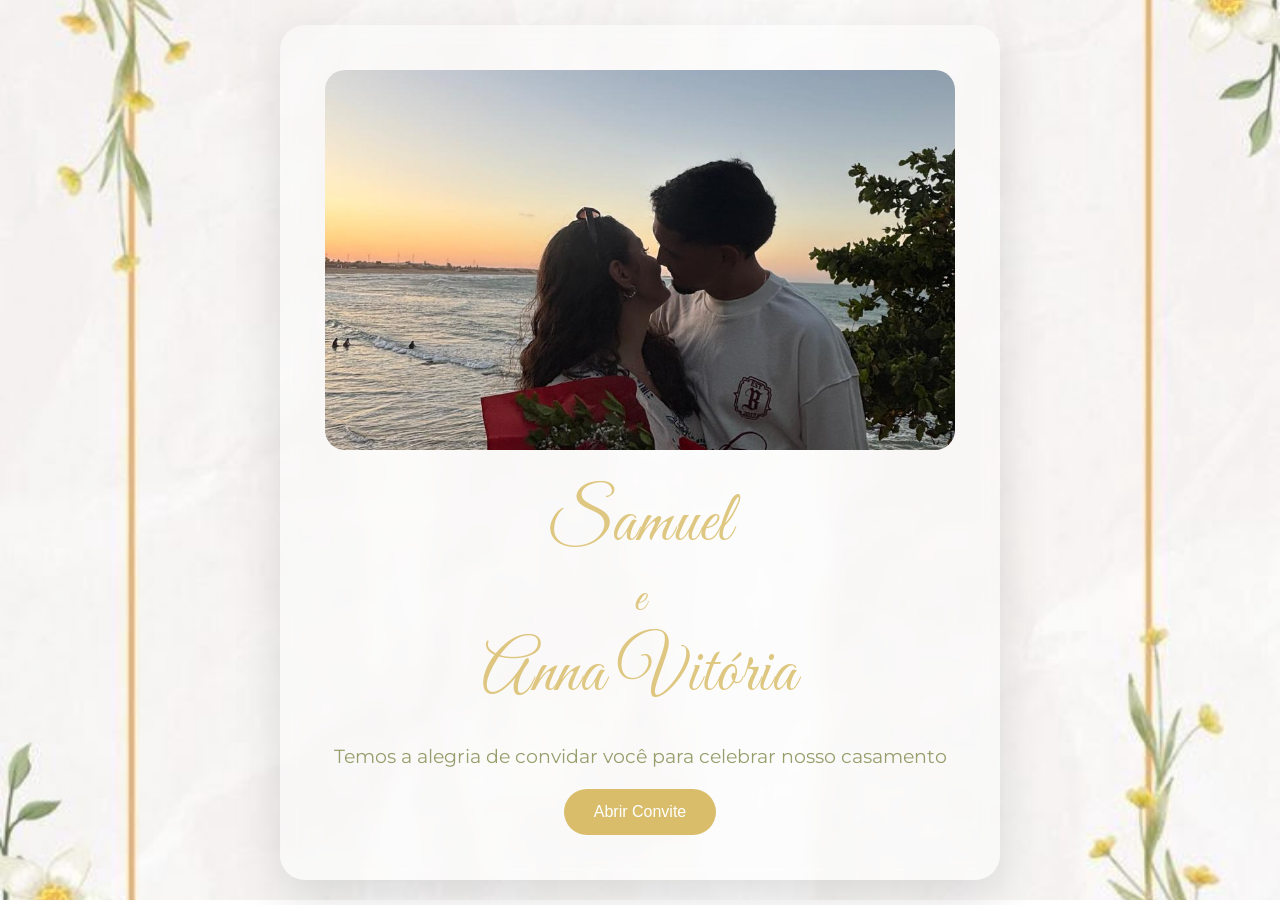
==== index.html @ 8cb68b34 "comite casamento" ====
<!DOCTYPE html>
<html lang="pt-BR">

<head>

<meta charset="UTF-8">
<meta name="viewport" content="width=device-width, initial-scale=1.0">

<title>Samuel & Anna Vitória</title>

<link rel="stylesheet" href="styles.css">

<link href="https://fonts.googleapis.com/css2?family=Cormorant+Garamond:wght@300;400;500;600&family=Great+Vibes&family=Montserrat:wght@300;400;500&display=swap" rel="stylesheet">

</head>


<body>


<div class="book">


<!-- PÁGINA 1 -->

<section class="page active">

<div class="page-content capa">


<img src="img/foto.jpeg" class="hero-image">


<h1 class="nomes">

Samuel

<span>e</span>

Anna Vitória

</h1>


<p class="subtitle">

Temos a alegria de convidar você para celebrar nosso casamento

</p>


<button class="next-btn">

Abrir Convite

</button>


</div>

</section>





<!-- PÁGINA 2 -->

<section class="page">

<div class="page-content">


<h2>Nossa História</h2>


<img src="img/logo.jpg" class="story-photo">


<p>
Cada história de amor é única.
</p>


<p>
A nossa foi construída com carinho,
respeito, cumplicidade e muitos sonhos compartilhados.
</p>


<p>
Agora chegou o momento de celebrar esse amor
ao lado das pessoas mais importantes das nossas vidas.
</p>



<div class="nav-buttons">

<button class="prev-btn">
Voltar
</button>


<button class="next-btn">
Próximo
</button>


</div>


</div>

</section>






<!-- PÁGINA 3 -->

<section class="page">

<div class="page-content">


<img src="fotos/save-date.jpg" class="story-photo">


<h2>
Save The Date
</h2>


<h3>
24 de Janeiro de 2027
</h3>


<h3>
15:30
</h3>


<p>
Reserve esta data especial em sua agenda.
</p>



<div class="nav-buttons">

<button class="prev-btn">
Voltar
</button>


<button class="next-btn">
Próximo
</button>


</div>


</div>

</section>







<!-- PÁGINA 4 -->

<section class="page">

<div class="page-content">


<img src="fotos/local.jpg" class="story-photo">


<h2>
Local
</h2>


<p>
Rosas Buffet Maraponga
</p>


<p>
Rua Bibio Frota, 591
</p>


<p>
Fortaleza - Ceará
</p>



<a class="maps-btn"
href="https://maps.google.com/?q=Rua+Bibio+Frota+591+Fortaleza"
target="_blank">

Ver localização

</a>



<div class="nav-buttons">

<button class="prev-btn">
Voltar
</button>


<button class="next-btn">
Próximo
</button>


</div>


</div>

</section>







<!-- PÁGINA 5 -->

<section class="page">

<div class="page-content">


<h2>
Convite Individual
</h2>



<div class="alert-box">

Este convite é pessoal,
individual e intransferível.

<br><br>

A confirmação de presença é válida
apenas para o convidado identificado.

</div>



<div class="nav-buttons">

<button class="prev-btn">
Voltar
</button>


<button class="next-btn">
Próximo
</button>


</div>


</div>

</section>







<!-- PÁGINA 6 -->

<section class="page">

<div class="page-content">


<h2>
Contagem Regressiva
</h2>


<div id="countdown"></div>



<div class="nav-buttons">

<button class="prev-btn">
Voltar
</button>


<button class="next-btn">
Próximo
</button>


</div>


</div>

</section>








<!-- PÁGINA 7 -->

<section class="page">

<div class="page-content">


<h2>
Nossos Momentos
</h2>



<div class="galeria">


<img src="img/foto1.jpeg">

<img src="img/foto2.jpeg">

<img src="img/foto3.jpeg">

<img src="img/foto4.jpeg">

<img src="img/foto5.jpeg">

<img src="img/foto6.jpeg">


</div>



<div class="nav-buttons">

<button class="prev-btn">
Voltar
</button>


<button class="next-btn">
Próximo
</button>


</div>


</div>

</section>








<!-- PÁGINA 8 -->

<section class="page">

<div class="page-content">


<h2>
Confirmação de Presença
</h2>



<input 
type="text"
id="nome"
placeholder="Digite seu nome">



<input 
type="tel"
id="telefone"
placeholder="Telefone">


<label class="checkbox">

<input 
type="checkbox"
id="confirmacao">

Confirmo minha presença

</label>




<button 
class="confirm-btn"
onclick="confirmarPresenca()">

Confirmar Presença

</button>





<div id="acessoCasa"
style="display:none">


<p>

Sua presença já foi confirmada ❤️

</p>


<button onclick="abrirCasaNova()">

Chá de Casa Nova

</button>


</div>




<div class="nav-buttons">

<button class="prev-btn">

Voltar

</button>

</div>



</div>

</section>






</div>




<script src="scripts.js"></script>


</body>

</html>
---- styles.css ----
* {
    margin: 0;
    padding: 0;
    box-sizing: border-box;
}


body {

    font-family: 'Montserrat', sans-serif;

    color: #979E6B;

    overflow-x: hidden;

    background-image:
    linear-gradient(
    rgba(255,255,255,.15),
    rgba(255,255,255,.15)
    ),
    url("img/fundo.jpeg");

    background-size:cover;

    background-position:center;

    background-attachment:fixed;


}





/* =========================
   LIVRO
========================= */


.book {

    width: 100%;

    min-height: 100vh;

}



.page {

    display: none;

    min-height: 100vh;

    padding: 25px;

    background:
    rgba(255,255,255,.03);

}



.page.active {

    display: flex;

    justify-content: center;

    align-items: center;

    animation: pagina .9s ease;

}




.page-content {

    width: 100%;

    max-width: 720px;

    background:
    rgba(255,255,255,.40);

    backdrop-filter: blur(8px);

    padding: 45px;


    border-radius: 25px;


    text-align: center;


    box-shadow:

        0 20px 50px rgba(0, 0, 0, .12);


}





/* =========================
   CAPA
========================= */


.hero-image {

    width: 100%;

    height: 380px;

    object-fit: cover;

    border-radius: 20px;

    margin-bottom: 25px;

}



.nomes{

    font-family:'Great Vibes', cursive;

    font-size:4.5rem;

    font-weight:400;

    color:#d9bd6b;

    letter-spacing:1px;

    opacity:0.85;

    text-shadow:none;

    transform:scaleX(0.95);

}



.nomes span {

    display: block;

    font-size: 3rem;

}



.subtitle {

    margin-top: 20px;

    font-size: 1.2rem;

    line-height: 1.8;

}





/* =========================
   TEXTOS
========================= */


h1,
h2 {


    font-family: 'Cormorant Garamond', serif;

}



h2 {


    font-size: 3rem;

    color: #d9bd6b;

    margin-bottom: 25px;

}



h3 {


    font-family:'Times New Roman', Times, serif;

    font-size: 1.6rem;

    margin: 15px;

}



p {


    font-size: 1.05rem;

    line-height: 1.8;

}






/* =========================
 INPUTS
========================= */


input {


    width: 100%;


    padding: 15px;


    margin: 10px 0;


    border-radius: 15px;


    border: 1px solid #ddd;


    font-size: 16px;

}





.checkbox {


    display: block;

    margin: 15px;

    font-size: 17px;

}





/* =========================
 BOTÕES
========================= */


button,
.maps-btn {


    border: none;


    padding: 14px 30px;


    margin-top: 15px;


    border-radius: 30px;


    background: #d9bd6b;


    color: white;


    cursor: pointer;


    font-size: 16px;


    transition: .3s;


    text-decoration: none;


    display: inline-block;


}



button:hover,
.maps-btn:hover {


    transform: translateY(-3px);


    opacity: .9;


}





.nav-buttons {


    display: flex;


    justify-content: center;


    gap: 15px;


    margin-top: 30px;


    flex-wrap: wrap;


}





/* =========================
 HISTORIA / GALERIA
========================= */


.story-photo {


    width: 100%;


    height: 350px;


    object-fit: cover;


    border-radius: 20px;


}



.galeria {


    display: grid;


    grid-template-columns:
        repeat(auto-fit, minmax(160px, 1fr));


    gap: 15px;


}



.galeria img {


    width: 100%;


    height: 220px;


    object-fit: cover;


    border-radius: 15px;


    transition: .3s;


}



.galeria img:hover {


    transform: scale(1.05);


}





/* =========================
 CONTADOR
========================= */


#countdown {


    font-size: 2rem;


    color: #d9bd6b;


    font-weight: bold;


    margin: 25px;


}





/* =========================
 CHÁ CASA NOVA
========================= */


.presentes-container {


    width: 100%;


    max-width: 1000px;


    margin: auto;


    padding: 30px;


}




.presentes-header {


    text-align: center;


    margin-bottom: 40px;


}



.presentes-header h1 {


    font-family: 'Great Vibes', cursive;


    font-size: 4rem;


    color: #d9bd6b;


}





.pix-box,
.gift-card {


    background: white;


    padding: 25px;


    border-radius: 25px;


    margin-bottom: 25px;


    box-shadow:

        0 10px 30px rgba(0, 0, 0, .08);


}





.pix-box strong {


    display: block;


    margin: 20px;


    font-size: 18px;


}




.gift-card h3 {


    color: #8d7950;


}





.destaque {


    border:

        2px solid #d9bd6b;


}





.progress {


    width: 100%;


    height: 12px;


    background: #eee;


    border-radius: 20px;


    overflow: hidden;


    margin: 15px 0;


}




.progress-bar {


    height: 100%;


    width: 0;


    background: #d9bd6b;


    transition: 1s;


}





.gift-ok {


    color: #4d9b54;


    font-weight: bold;


    display: block;


}





.whatsapp-btn {


    background: #25D366;


}





/* =========================
 ANIMAÇÃO PÁGINA
========================= */


@keyframes pagina {


    from {


        opacity: 0;


        transform:

            perspective(1500px) rotateY(-70deg);


    }



    to {


        opacity: 1;


        transform:

            perspective(1500px) rotateY(0);


    }


}






/* =========================
 MOBILE
========================= */


@media(max-width:768px) {


    .page {


        padding: 15px;


    }



    .page-content {


        padding: 25px;


    }



    .hero-image {


        height: 260px;


    }



    .nomes {


        font-size: 3.2rem;


    }



    .nomes span {


        font-size: 2.3rem;


    }



    h2 {


        font-size: 2.2rem;


    }



    .presentes-container {


        padding: 15px;


    }



    .presentes-header h1 {


        font-size: 3rem;


    }



    .galeria {


        grid-template-columns:
            repeat(2, 1fr);


    }



    .galeria img {


        height: 160px;


    }


}
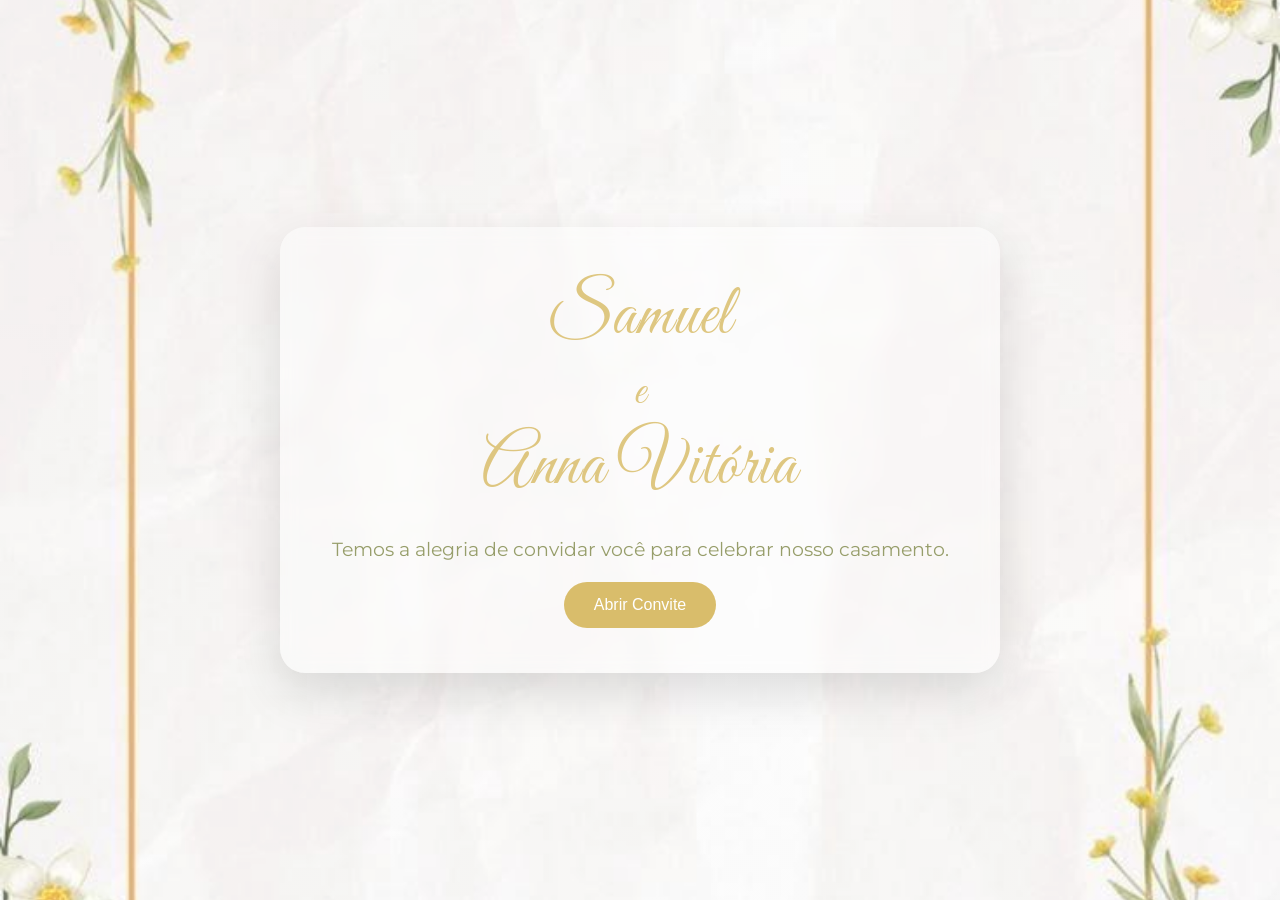
==== commit 0d81e331: "commit ok" ====
--- a/index.html
+++ b/index.html
@@ -3,14 +3,26 @@
 
 <head>
 
-<meta charset="UTF-8">
-<meta name="viewport" content="width=device-width, initial-scale=1.0">
-
-<title>Samuel & Anna Vitória</title>
-
-<link rel="stylesheet" href="styles.css">
-
-<link href="https://fonts.googleapis.com/css2?family=Cormorant+Garamond:wght@300;400;500;600&family=Great+Vibes&family=Montserrat:wght@300;400;500&display=swap" rel="stylesheet">
+    <meta charset="UTF-8">
+
+    <meta
+        name="viewport"
+        content="width=device-width, initial-scale=1.0"
+    >
+
+    <title>
+        Samuel & Anna Vitória
+    </title>
+
+    <link
+        rel="stylesheet"
+        href="styles.css"
+    >
+
+    <link
+        href="https://fonts.googleapis.com/css2?family=Cormorant+Garamond:wght@300;400;500;600&family=Great+Vibes&family=Montserrat:wght@300;400;500;600&display=swap"
+        rel="stylesheet"
+    >
 
 </head>
 
@@ -18,484 +30,309 @@
 <body>
 
 
-<div class="book">
-
-
-<!-- PÁGINA 1 -->
-
-<section class="page active">
-
-<div class="page-content capa">
-
-
-<img src="img/foto.jpeg" class="hero-image">
-
-
-<h1 class="nomes">
-
-Samuel
-
-<span>e</span>
-
-Anna Vitória
-
-</h1>
-
-
-<p class="subtitle">
-
-Temos a alegria de convidar você para celebrar nosso casamento
-
-</p>
-
-
-<button class="next-btn">
-
-Abrir Convite
-
-</button>
-
-
-</div>
-
-</section>
-
-
-
-
-
-<!-- PÁGINA 2 -->
-
-<section class="page">
-
-<div class="page-content">
-
-
-<h2>Nossa História</h2>
-
-
-<img src="img/logo.jpg" class="story-photo">
-
-
-<p>
-Cada história de amor é única.
-</p>
-
-
-<p>
-A nossa foi construída com carinho,
-respeito, cumplicidade e muitos sonhos compartilhados.
-</p>
-
-
-<p>
-Agora chegou o momento de celebrar esse amor
-ao lado das pessoas mais importantes das nossas vidas.
-</p>
-
-
-
-<div class="nav-buttons">
-
-<button class="prev-btn">
-Voltar
-</button>
-
-
-<button class="next-btn">
-Próximo
-</button>
-
-
-</div>
-
-
-</div>
-
-</section>
-
-
-
-
-
-
-<!-- PÁGINA 3 -->
-
-<section class="page">
-
-<div class="page-content">
-
-
-<img src="fotos/save-date.jpg" class="story-photo">
-
-
-<h2>
-Save The Date
-</h2>
-
-
-<h3>
-24 de Janeiro de 2027
-</h3>
-
-
-<h3>
-15:30
-</h3>
-
-
-<p>
-Reserve esta data especial em sua agenda.
-</p>
-
-
-
-<div class="nav-buttons">
-
-<button class="prev-btn">
-Voltar
-</button>
-
-
-<button class="next-btn">
-Próximo
-</button>
-
-
-</div>
-
-
-</div>
-
-</section>
-
-
-
-
-
-
-
-<!-- PÁGINA 4 -->
-
-<section class="page">
-
-<div class="page-content">
-
-
-<img src="fotos/local.jpg" class="story-photo">
-
-
-<h2>
-Local
-</h2>
-
-
-<p>
-Rosas Buffet Maraponga
-</p>
-
-
-<p>
-Rua Bibio Frota, 591
-</p>
-
-
-<p>
-Fortaleza - Ceará
-</p>
-
-
-
-<a class="maps-btn"
-href="https://maps.google.com/?q=Rua+Bibio+Frota+591+Fortaleza"
-target="_blank">
-
-Ver localização
-
-</a>
-
-
-
-<div class="nav-buttons">
-
-<button class="prev-btn">
-Voltar
-</button>
-
-
-<button class="next-btn">
-Próximo
-</button>
-
-
-</div>
-
-
-</div>
-
-</section>
-
-
-
-
-
-
-
-<!-- PÁGINA 5 -->
-
-<section class="page">
-
-<div class="page-content">
-
-
-<h2>
-Convite Individual
-</h2>
-
-
-
-<div class="alert-box">
-
-Este convite é pessoal,
-individual e intransferível.
-
-<br><br>
-
-A confirmação de presença é válida
-apenas para o convidado identificado.
-
-</div>
-
-
-
-<div class="nav-buttons">
-
-<button class="prev-btn">
-Voltar
-</button>
-
-
-<button class="next-btn">
-Próximo
-</button>
-
-
-</div>
-
-
-</div>
-
-</section>
-
-
-
-
-
-
-
-<!-- PÁGINA 6 -->
-
-<section class="page">
-
-<div class="page-content">
-
-
-<h2>
-Contagem Regressiva
-</h2>
-
-
-<div id="countdown"></div>
-
-
-
-<div class="nav-buttons">
-
-<button class="prev-btn">
-Voltar
-</button>
-
-
-<button class="next-btn">
-Próximo
-</button>
-
-
-</div>
-
-
-</div>
-
-</section>
-
-
-
-
-
-
-
-
-<!-- PÁGINA 7 -->
-
-<section class="page">
-
-<div class="page-content">
-
-
-<h2>
-Nossos Momentos
-</h2>
-
-
-
-<div class="galeria">
-
-
-<img src="img/foto1.jpeg">
-
-<img src="img/foto2.jpeg">
-
-<img src="img/foto3.jpeg">
-
-<img src="img/foto4.jpeg">
-
-<img src="img/foto5.jpeg">
-
-<img src="img/foto6.jpeg">
-
-
-</div>
-
-
-
-<div class="nav-buttons">
-
-<button class="prev-btn">
-Voltar
-</button>
-
-
-<button class="next-btn">
-Próximo
-</button>
-
-
-</div>
-
-
-</div>
-
-</section>
-
-
-
-
-
-
-
-
-<!-- PÁGINA 8 -->
-
-<section class="page">
-
-<div class="page-content">
-
-
-<h2>
-Confirmação de Presença
-</h2>
-
-
-
-<input 
-type="text"
-id="nome"
-placeholder="Digite seu nome">
-
-
-
-<input 
-type="tel"
-id="telefone"
-placeholder="Telefone">
-
-
-<label class="checkbox">
-
-<input 
-type="checkbox"
-id="confirmacao">
-
-Confirmo minha presença
-
-</label>
-
-
-
-
-<button 
-class="confirm-btn"
-onclick="confirmarPresenca()">
-
-Confirmar Presença
-
-</button>
-
-
-
-
-
-<div id="acessoCasa"
-style="display:none">
-
-
-<p>
-
-Sua presença já foi confirmada ❤️
-
-</p>
-
-
-<button onclick="abrirCasaNova()">
-
-Chá de Casa Nova
-
-</button>
-
-
-</div>
-
-
-
-
-<div class="nav-buttons">
-
-<button class="prev-btn">
-
-Voltar
-
-</button>
-
-</div>
-
-
-
-</div>
-
-</section>
-
-
-
-
-
-
-</div>
-
-
-
-
-<script src="scripts.js"></script>
-
+    <main class="book">
+
+
+        <!-- =========================
+             PÁGINA 1
+        ========================= -->
+
+        <section class="page active">
+
+            <div class="page-content">
+
+                <img
+                    class="hero-image"
+                    src="fotos/local.jpg"
+                    alt="Samuel e Anna Vitória"
+                    onerror="this.style.display='none'"
+                >
+
+
+                <h1 class="nomes">
+
+                    Samuel
+
+                    <span>
+                        e
+                    </span>
+
+                    Anna Vitória
+
+                </h1>
+
+
+                <p class="subtitle">
+
+                    Temos a alegria de convidar você
+                    para celebrar nosso casamento.
+
+                </p>
+
+
+                <button
+                    type="button"
+                    class="next-btn"
+                >
+
+                    Abrir Convite
+
+                </button>
+
+            </div>
+
+        </section>
+
+
+
+        <!-- =========================
+             PÁGINA 2
+        ========================= -->
+
+        <section class="page">
+
+            <div class="page-content">
+
+
+                <p class="cha-etiqueta">
+                    NOSSO GRANDE DIA
+                </p>
+
+
+                <h2>
+                    Samuel & Anna Vitória
+                </h2>
+
+
+                <p>
+
+                    Será uma alegria celebrar esse
+                    momento tão especial ao lado
+                    das pessoas que amamos.
+
+                </p>
+
+
+                <div class="data-casamento">
+
+                    <strong>
+                        24
+                    </strong>
+
+                    <div>
+
+                        <span>
+                            JANEIRO
+                        </span>
+
+                        <small>
+                            2027
+                        </small>
+
+                    </div>
+
+                </div>
+
+
+                <p>
+
+                    Domingo · 15h30
+
+                </p>
+
+
+                <button
+                    type="button"
+                    class="maps-btn"
+                    id="btnLocalizacao"
+                >
+
+                    Ver localização
+
+                </button>
+
+
+                <div class="nav-buttons">
+
+                    <button
+                        type="button"
+                        class="prev-btn"
+                    >
+                        Voltar
+                    </button>
+
+
+                    <button
+                        type="button"
+                        class="next-btn"
+                    >
+                        Continuar
+                    </button>
+
+                </div>
+
+            </div>
+
+        </section>
+
+
+
+        <!-- =========================
+             PÁGINA 3
+        ========================= -->
+
+        <section class="page">
+
+            <div class="page-content">
+
+
+                <p class="convite-aviso">
+
+                    Este convite é pessoal,
+                    individual e intransferível.
+
+                </p>
+
+
+                <p>
+
+                    A confirmação de presença é válida
+                    apenas para o convidado identificado.
+
+                </p>
+
+
+                <div id="paginaConfirmacao">
+
+
+                    <input
+                        type="text"
+                        id="nome"
+                        placeholder="Seu nome completo"
+                        autocomplete="name"
+                    >
+
+
+                    <input
+                        type="tel"
+                        id="telefone"
+                        placeholder="Seu telefone"
+                        autocomplete="tel"
+                    >
+
+
+                    <label class="checkbox">
+
+                        <input
+                            type="checkbox"
+                            id="confirmacao"
+                        >
+
+                        Confirmo minha presença
+
+                    </label>
+
+
+                    <button
+                        type="button"
+                        id="btnConfirmar"
+                    >
+
+                        Confirmar presença
+
+                    </button>
+
+
+                    <div class="nav-buttons">
+
+                        <button
+                            type="button"
+                            class="prev-btn"
+                        >
+
+                            Voltar
+
+                        </button>
+
+                    </div>
+
+                </div>
+
+
+
+                <!-- =========================
+                     JÁ CONFIRMADO
+                ========================= -->
+
+                <div
+                    id="paginaConfirmada"
+                    style="display:none;"
+                >
+
+                    <div class="confirmado-box">
+
+                        <span class="confirmado-icone">
+                            ✓
+                        </span>
+
+
+                        <h2>
+                            Sua presença já foi confirmada ❤️
+                        </h2>
+
+
+                        <p>
+                            Obrigado por confirmar
+                            sua presença.
+                        </p>
+
+
+                        <button
+                            type="button"
+                            id="btnCasaNova"
+                        >
+
+                            Chá de Casa Nova
+
+                        </button>
+
+
+                        <div class="nav-buttons">
+
+                            <button
+                                type="button"
+                                class="prev-btn"
+                            >
+
+                                Voltar
+
+                            </button>
+
+                        </div>
+
+                    </div>
+
+                </div>
+
+            </div>
+
+        </section>
+
+
+
+    </main>
+
+
+    <div
+        id="countdown"
+        style="display:none;"
+    ></div>
+
+
+    <script
+        type="module"
+        src="scripts.js"
+    ></script>
 
 </body>
 
--- a/styles.css
+++ b/styles.css
@@ -819,4 +819,4568 @@
     }
 
 
+}
+
+/* =========================
+   CHÁ DE CASA NOVA PREMIUM
+========================= */
+
+
+.casa-banner{
+
+    text-align:center;
+
+    margin-bottom:40px;
+
+}
+
+
+
+.casa-banner img{
+
+    width:100%;
+
+    max-height:400px;
+
+    object-fit:cover;
+
+    border-radius:25px;
+
+    margin-bottom:25px;
+
+}
+
+
+
+.casa-banner h1{
+
+    font-family:'Great Vibes',cursive;
+
+    font-size:4rem;
+
+    color:#d9bd6b;
+
+}
+
+
+
+.casa-banner h2{
+
+    font-size:2rem;
+
+}
+
+
+
+.qr-code{
+
+    width:180px;
+
+    margin:20px auto;
+
+    display:block;
+
+}
+
+
+
+.titulo-presentes{
+
+    text-align:center;
+
+}
+
+
+
+.categoria{
+
+    text-align:center;
+
+    color:#c6a85a;
+
+    margin:45px 0 20px;
+
+    font-size:2rem;
+
+}
+
+
+
+.gift-grid{
+
+    display:grid;
+
+    grid-template-columns:
+
+    repeat(auto-fit,minmax(260px,1fr));
+
+    gap:20px;
+
+}
+
+
+
+.gift-card{
+
+    transition:.3s;
+
+}
+
+
+
+.gift-card:hover{
+
+    transform:translateY(-5px);
+
+}
+
+
+
+.gift-card span{
+
+    display:block;
+
+    margin-top:15px;
+
+}
+
+
+
+.gift-card p{
+
+    color:#777;
+
+}
+
+
+
+.destaque{
+
+    border:2px solid #d9bd6b;
+
+}
+
+
+
+@media(max-width:768px){
+
+
+.casa-banner h1{
+
+font-size:3rem;
+
+}
+
+
+.gift-grid{
+
+grid-template-columns:1fr;
+
+}
+
+
+}
+
+/* ==========================================
+   CHÁ DE CASA NOVA — NOVO VISUAL
+   COLE NO FINAL DO styles.css
+========================================== */
+
+
+/* =========================
+   VARIÁVEIS
+========================= */
+
+.pagina-cha {
+
+    --marrom: #79665a;
+
+    --marrom-escuro: #54453d;
+
+    --bege: #d9d0c5;
+
+    --bege-claro: #f4f0ea;
+
+    --bambu: #c7a66a;
+
+    --bambu-claro: #e5d2a5;
+
+    --branco: #ffffff;
+
+    --texto: #5f554e;
+
+    --sombra:
+    0 18px 50px
+    rgba(74, 58, 47, 0.10);
+
+
+    background:
+
+    linear-gradient(
+    rgba(250,248,244,.88),
+    rgba(250,248,244,.94)
+    ),
+
+    url("img/fundo.jpeg");
+
+
+    background-size: cover;
+
+    background-position: center;
+
+    background-attachment: fixed;
+
+
+    color:
+    var(--texto);
+
+
+    min-height:
+    100vh;
+
+}
+
+
+/* =========================
+   TOPO
+========================= */
+
+.cha-hero {
+
+    min-height:
+    720px;
+
+
+    display:
+    flex;
+
+
+    align-items:
+    center;
+
+
+    justify-content:
+    center;
+
+
+    padding:
+    50px 25px;
+
+
+    background:
+
+    linear-gradient(
+
+    rgba(62,50,42,.38),
+
+    rgba(62,50,42,.55)
+
+    ),
+
+    url("img/casa-nova.jpg");
+
+
+    background-size:
+    cover;
+
+
+    background-position:
+    center;
+
+
+}
+
+
+.cha-hero-overlay {
+
+    width:
+    100%;
+
+
+    max-width:
+    780px;
+
+
+    padding:
+    70px 40px;
+
+
+    text-align:
+    center;
+
+
+    color:
+    white;
+
+
+    background:
+
+    rgba(
+    255,
+    255,
+    255,
+    .12
+    );
+
+
+    backdrop-filter:
+
+    blur(8px);
+
+
+    border:
+
+    1px solid
+
+    rgba(
+    255,
+    255,
+    255,
+    .28
+    );
+
+
+    border-radius:
+    30px;
+
+
+    box-shadow:
+
+    0 25px 70px
+
+    rgba(
+    0,
+    0,
+    0,
+    .20
+    );
+
+}
+
+
+.cha-pequeno-titulo {
+
+    font-family:
+    "Montserrat",
+    sans-serif;
+
+
+    font-size:
+    .75rem;
+
+
+    letter-spacing:
+    5px;
+
+
+    font-weight:
+    500;
+
+
+    margin-bottom:
+    20px;
+
+
+    color:
+    var(--bambu-claro);
+
+}
+
+
+.cha-hero h1 {
+
+    font-family:
+    "Great Vibes",
+    cursive;
+
+
+    font-size:
+    clamp(
+    4rem,
+    9vw,
+    7rem
+    );
+
+
+    font-weight:
+    400;
+
+
+    line-height:
+    1;
+
+
+    color:
+    white;
+
+
+    margin:
+    0;
+
+}
+
+
+.cha-hero h2 {
+
+    font-family:
+    "Cormorant Garamond",
+    serif;
+
+
+    color:
+    white;
+
+
+    font-size:
+    2.1rem;
+
+
+    font-weight:
+    400;
+
+
+    margin:
+    25px 0 15px;
+
+}
+
+
+.cha-linha {
+
+    width:
+    80px;
+
+
+    height:
+    1px;
+
+
+    margin:
+    25px auto;
+
+
+    background:
+    var(--bambu-claro);
+
+}
+
+
+.cha-descricao {
+
+    max-width:
+    520px;
+
+
+    margin:
+    auto;
+
+
+    color:
+    white;
+
+
+    font-size:
+    1.1rem;
+
+
+    line-height:
+    1.9;
+
+}
+
+
+.cha-data {
+
+    display:
+    flex;
+
+
+    align-items:
+    center;
+
+
+    justify-content:
+    center;
+
+
+    gap:
+    15px;
+
+
+    margin-top:
+    35px;
+
+}
+
+
+.cha-data > span {
+
+    font-family:
+    "Cormorant Garamond",
+    serif;
+
+
+    font-size:
+    4.2rem;
+
+
+    line-height:
+    1;
+
+
+    color:
+    var(--bambu-claro);
+
+}
+
+
+.cha-data div {
+
+    display:
+    flex;
+
+
+    flex-direction:
+    column;
+
+
+    align-items:
+    flex-start;
+
+
+    padding-left:
+    15px;
+
+
+    border-left:
+
+    1px solid
+
+    rgba(
+    255,
+    255,
+    255,
+    .50
+    );
+
+}
+
+
+.cha-data strong {
+
+    font-size:
+    .95rem;
+
+
+    letter-spacing:
+    3px;
+
+
+    color:
+    white;
+
+}
+
+
+.cha-data small {
+
+    margin-top:
+    5px;
+
+
+    font-size:
+    .8rem;
+
+
+    letter-spacing:
+    3px;
+
+}
+
+
+/* =========================
+   CONTEÚDO
+========================= */
+
+.cha-conteudo {
+
+    width:
+    100%;
+
+
+    max-width:
+    1180px;
+
+
+    margin:
+    auto;
+
+
+    padding:
+    90px 30px;
+
+}
+
+
+.cha-etiqueta {
+
+    font-family:
+    "Montserrat",
+    sans-serif;
+
+
+    color:
+    var(--bambu);
+
+
+    font-size:
+    .72rem;
+
+
+    font-weight:
+    600;
+
+
+    letter-spacing:
+    4px;
+
+
+    margin-bottom:
+    18px;
+
+}
+
+
+.cha-boas-vindas {
+
+    width:
+    100%;
+
+
+    max-width:
+    760px;
+
+
+    margin:
+    0 auto 110px;
+
+
+    text-align:
+    center;
+
+}
+
+
+.cha-boas-vindas h2,
+
+.paleta-texto h2,
+
+.pix-texto h2,
+
+.titulo-presentes-area h2,
+
+.cha-final h2 {
+
+    font-family:
+    "Cormorant Garamond",
+    serif;
+
+
+    color:
+    var(--marrom-escuro);
+
+
+    font-size:
+    clamp(
+    2.8rem,
+    5vw,
+    4.4rem
+    );
+
+
+    font-weight:
+    500;
+
+
+    line-height:
+    1;
+
+
+    margin-bottom:
+    28px;
+
+}
+
+
+.cha-boas-vindas p:not(
+.cha-etiqueta
+) {
+
+    max-width:
+    650px;
+
+
+    margin:
+    15px auto;
+
+
+    font-size:
+    1.08rem;
+
+
+    line-height:
+    2;
+
+
+    color:
+    #70665f;
+
+}
+
+
+/* =========================
+   PALETA
+========================= */
+
+.paleta-section {
+
+    display:
+    grid;
+
+
+    grid-template-columns:
+
+    minmax(
+    300px,
+    1fr
+    )
+
+    minmax(
+    350px,
+    1fr
+    );
+
+
+    align-items:
+    center;
+
+
+    gap:
+    65px;
+
+
+    margin-bottom:
+    110px;
+
+
+    padding:
+    55px;
+
+
+    background:
+
+    rgba(
+    255,
+    255,
+    255,
+    .72
+    );
+
+
+    border-radius:
+    35px;
+
+
+    box-shadow:
+    var(--sombra);
+
+}
+
+
+.paleta-texto p:not(
+.cha-etiqueta
+) {
+
+    line-height:
+    1.9;
+
+
+    color:
+    #70665f;
+
+}
+
+
+.paleta-imagem {
+
+    position:
+    relative;
+
+}
+
+
+.paleta-imagem::before {
+
+    content:
+    "";
+
+
+    position:
+    absolute;
+
+
+    width:
+    85%;
+
+
+    height:
+    85%;
+
+
+    top:
+    -20px;
+
+
+    right:
+    -20px;
+
+
+    border:
+
+    1px solid
+
+    var(--bambu);
+
+
+    border-radius:
+    25px;
+
+
+    z-index:
+    0;
+
+}
+
+
+.paleta-imagem img {
+
+    position:
+    relative;
+
+
+    z-index:
+    1;
+
+
+    width:
+    100%;
+
+
+    display:
+    block;
+
+
+    border-radius:
+    20px;
+
+
+    box-shadow:
+
+    0 20px 45px
+
+    rgba(
+    72,
+    57,
+    45,
+    .15
+    );
+
+}
+
+
+.cores-lista {
+
+    display:
+    grid;
+
+
+    grid-template-columns:
+
+    repeat(
+    2,
+    1fr
+    );
+
+
+    gap:
+    18px;
+
+
+    margin-top:
+    35px;
+
+}
+
+
+.cor-item {
+
+    display:
+    flex;
+
+
+    align-items:
+    center;
+
+
+    gap:
+    12px;
+
+
+    font-size:
+    .8rem;
+
+
+    text-transform:
+    uppercase;
+
+
+    letter-spacing:
+    1px;
+
+}
+
+
+.cor {
+
+    width:
+    36px;
+
+
+    height:
+    36px;
+
+
+    border-radius:
+    50%;
+
+
+    border:
+
+    2px solid
+
+    rgba(
+    0,
+    0,
+    0,
+    .08
+    );
+
+
+    box-shadow:
+
+    inset
+
+    0 2px 5px
+
+    rgba(
+    0,
+    0,
+    0,
+    .08
+    );
+
+}
+
+
+.cor.marrom {
+
+    background:
+    #806d60;
+
+}
+
+
+.cor.bege {
+
+    background:
+    #cec6bd;
+
+}
+
+
+.cor.bambu {
+
+    background:
+
+    linear-gradient(
+    135deg,
+    #e4c27c,
+    #c79c52
+    );
+
+}
+
+
+.cor.branco {
+
+    background:
+    #f8f7f4;
+
+}
+
+
+/* =========================
+   PIX
+========================= */
+
+.pix-premium {
+
+    display:
+    grid;
+
+
+    grid-template-columns:
+
+    1.5fr
+
+    .7fr;
+
+
+    align-items:
+    center;
+
+
+    gap:
+    60px;
+
+
+    padding:
+    65px;
+
+
+    margin-bottom:
+    110px;
+
+
+    background:
+    var(--marrom-escuro);
+
+
+    border-radius:
+    35px;
+
+
+    color:
+    white;
+
+
+    box-shadow:
+
+    0 25px 60px
+
+    rgba(
+    65,
+    49,
+    40,
+    .22
+    );
+
+}
+
+
+.pix-texto h2 {
+
+    color:
+    white;
+
+}
+
+
+.pix-texto p {
+
+    color:
+
+    rgba(
+    255,
+    255,
+    255,
+    .78
+    );
+
+
+    line-height:
+    1.9;
+
+}
+
+
+.pix-chave {
+
+    margin:
+    30px 0;
+
+
+    padding:
+    18px 20px;
+
+
+    background:
+
+    rgba(
+    255,
+    255,
+    255,
+    .08
+    );
+
+
+    border:
+
+    1px solid
+
+    rgba(
+    255,
+    255,
+    255,
+    .14
+    );
+
+
+    border-radius:
+    15px;
+
+}
+
+
+.pix-chave span {
+
+    display:
+    block;
+
+
+    font-size:
+    .72rem;
+
+
+    letter-spacing:
+    2px;
+
+
+    color:
+    var(--bambu-claro);
+
+
+    margin-bottom:
+    8px;
+
+}
+
+
+.pix-chave strong {
+
+    color:
+    white;
+
+
+    overflow-wrap:
+    anywhere;
+
+}
+
+
+.pix-qr {
+
+    text-align:
+    center;
+
+}
+
+
+.pix-qr img {
+
+    width:
+    220px;
+
+
+    max-width:
+    100%;
+
+
+    padding:
+    12px;
+
+
+    background:
+    white;
+
+
+    border-radius:
+    20px;
+
+}
+
+
+.pix-qr small {
+
+    display:
+    block;
+
+
+    margin-top:
+    15px;
+
+
+    color:
+
+    rgba(
+    255,
+    255,
+    255,
+    .70
+    );
+
+}
+
+
+/* =========================
+   BOTÕES
+========================= */
+
+.pagina-cha .btn-principal {
+
+    border:
+    none;
+
+
+    border-radius:
+    50px;
+
+
+    padding:
+    15px 27px;
+
+
+    background:
+    var(--bambu);
+
+
+    color:
+    white;
+
+
+    font-family:
+    "Montserrat",
+    sans-serif;
+
+
+    font-size:
+    .88rem;
+
+
+    font-weight:
+    500;
+
+
+    cursor:
+    pointer;
+
+
+    transition:
+    .25s ease;
+
+
+    box-shadow:
+
+    0 10px 22px
+
+    rgba(
+    180,
+    142,
+    77,
+    .20
+    );
+
+}
+
+
+.pagina-cha .btn-principal:hover {
+
+    transform:
+
+    translateY(
+    -3px
+    );
+
+
+    background:
+    #b89355;
+
+}
+
+
+.btn-largo {
+
+    width:
+    100%;
+
+}
+
+
+/* =========================
+   PRESENTES
+========================= */
+
+.presentes-section {
+
+    margin-bottom:
+    120px;
+
+}
+
+
+.titulo-presentes-area {
+
+    max-width:
+    760px;
+
+
+    margin:
+    auto;
+
+
+    text-align:
+    center;
+
+}
+
+
+.titulo-presentes-area > p:not(
+.cha-etiqueta
+) {
+
+    color:
+    #746961;
+
+
+    line-height:
+    1.9;
+
+}
+
+
+/* BUSCA */
+
+.busca-presentes {
+
+    display:
+    flex;
+
+
+    align-items:
+    center;
+
+
+    max-width:
+    650px;
+
+
+    margin:
+    45px auto 25px;
+
+
+    padding:
+    0 20px;
+
+
+    background:
+    white;
+
+
+    border:
+
+    1px solid
+
+    rgba(
+    115,
+    94,
+    76,
+    .12
+    );
+
+
+    border-radius:
+    50px;
+
+
+    box-shadow:
+
+    0 10px 28px
+
+    rgba(
+    70,
+    53,
+    40,
+    .06
+    );
+
+}
+
+
+.busca-presentes span {
+
+    font-size:
+    1rem;
+
+
+    opacity:
+    .65;
+
+}
+
+
+.pagina-cha .busca-presentes input {
+
+    width:
+    100%;
+
+
+    padding:
+    17px 15px;
+
+
+    margin:
+    0;
+
+
+    border:
+    none;
+
+
+    outline:
+    none;
+
+
+    background:
+    transparent;
+
+
+    color:
+    var(--texto);
+
+
+    font-family:
+    "Montserrat",
+    sans-serif;
+
+}
+
+
+/* FILTROS */
+
+.filtros-presentes {
+
+    display:
+    flex;
+
+
+    justify-content:
+    center;
+
+
+    flex-wrap:
+    wrap;
+
+
+    gap:
+    10px;
+
+
+    margin-bottom:
+    45px;
+
+}
+
+
+.filtro-btn {
+
+    padding:
+    11px 19px;
+
+
+    border-radius:
+    30px;
+
+
+    border:
+
+    1px solid
+
+    rgba(
+    121,
+    102,
+    90,
+    .20
+    );
+
+
+    background:
+
+    rgba(
+    255,
+    255,
+    255,
+    .65
+    );
+
+
+    color:
+    var(--marrom);
+
+
+    cursor:
+    pointer;
+
+
+    font-family:
+    "Montserrat",
+    sans-serif;
+
+
+    font-size:
+    .78rem;
+
+
+    transition:
+    .25s;
+
+}
+
+
+.filtro-btn:hover,
+
+.filtro-btn.ativo {
+
+    background:
+    var(--marrom);
+
+
+    color:
+    white;
+
+
+    border-color:
+    var(--marrom);
+
+}
+
+
+/* CATEGORIAS */
+
+.categoria-presente {
+
+    display:
+    flex;
+
+
+    align-items:
+    center;
+
+
+    gap:
+    18px;
+
+
+    margin:
+    65px 0 25px;
+
+
+    color:
+    var(--marrom-escuro);
+
+}
+
+
+.categoria-presente::before,
+
+.categoria-presente::after {
+
+    content:
+    "";
+
+
+    height:
+    1px;
+
+
+    flex:
+    1;
+
+
+    background:
+
+    rgba(
+    121,
+    102,
+    90,
+    .18
+    );
+
+}
+
+
+.categoria-presente h3 {
+
+    margin:
+    0;
+
+
+    font-family:
+    "Cormorant Garamond",
+    serif;
+
+
+    font-size:
+    2.3rem;
+
+
+    font-weight:
+    500;
+
+}
+
+
+/* GRID */
+
+.gift-grid-novo {
+
+    display:
+    grid;
+
+
+    grid-template-columns:
+
+    repeat(
+    3,
+    1fr
+    );
+
+
+    gap:
+    22px;
+
+}
+
+
+/* CARD */
+
+.gift-card-novo {
+
+    position:
+    relative;
+
+
+    display:
+    flex;
+
+
+    flex-direction:
+    column;
+
+
+    min-height:
+    350px;
+
+
+    padding:
+    28px;
+
+
+    background:
+
+    rgba(
+    255,
+    255,
+    255,
+    .92
+    );
+
+
+    border:
+
+    1px solid
+
+    rgba(
+    115,
+    94,
+    76,
+    .09
+    );
+
+
+    border-radius:
+    24px;
+
+
+    box-shadow:
+
+    0 14px 35px
+
+    rgba(
+    74,
+    58,
+    47,
+    .07
+    );
+
+
+    transition:
+    .3s ease;
+
+
+    overflow:
+    hidden;
+
+}
+
+
+.gift-card-novo:hover {
+
+    transform:
+
+    translateY(
+    -7px
+    );
+
+
+    box-shadow:
+
+    0 22px 45px
+
+    rgba(
+    74,
+    58,
+    47,
+    .13
+    );
+
+}
+
+
+.gift-icone {
+
+    display:
+    flex;
+
+
+    align-items:
+    center;
+
+
+    justify-content:
+    center;
+
+
+    width:
+    65px;
+
+
+    height:
+    65px;
+
+
+    margin-bottom:
+    22px;
+
+
+    border-radius:
+    50%;
+
+
+    background:
+    var(--bege-claro);
+
+
+    font-size:
+    1.8rem;
+
+}
+
+
+.gift-card-novo h3 {
+
+    margin:
+    0 0 12px;
+
+
+    color:
+    var(--marrom-escuro);
+
+
+    font-family:
+    "Cormorant Garamond",
+    serif;
+
+
+    font-size:
+    2rem;
+
+
+    font-weight:
+    500;
+
+}
+
+
+.gift-card-novo > p {
+
+    color:
+    #7c7169;
+
+
+    font-size:
+    .92rem;
+
+
+    line-height:
+    1.75;
+
+}
+
+
+.gift-meta {
+
+    margin-top:
+    auto;
+
+
+    padding-top:
+    22px;
+
+}
+
+
+.gift-meta-topo {
+
+    display:
+    flex;
+
+
+    justify-content:
+    space-between;
+
+
+    gap:
+    10px;
+
+
+    margin-bottom:
+    10px;
+
+
+    font-size:
+    .76rem;
+
+
+    color:
+    #81756d;
+
+}
+
+
+.gift-meta-topo strong {
+
+    color:
+    var(--marrom);
+
+}
+
+
+.barra-progresso {
+
+    width:
+    100%;
+
+
+    height:
+    7px;
+
+
+    margin-bottom:
+    18px;
+
+
+    overflow:
+    hidden;
+
+
+    border-radius:
+    20px;
+
+
+    background:
+    #ebe6e0;
+
+}
+
+
+.barra-progresso span {
+
+    display:
+    block;
+
+
+    height:
+    100%;
+
+
+    border-radius:
+    20px;
+
+
+    background:
+
+    linear-gradient(
+    90deg,
+    var(--bambu),
+    #dfc184
+    );
+
+
+    transition:
+    width .5s;
+
+}
+
+
+.gift-card-novo button {
+
+    width:
+    100%;
+
+
+    padding:
+    13px;
+
+
+    border:
+
+    1px solid
+
+    var(--bambu);
+
+
+    border-radius:
+    30px;
+
+
+    background:
+    transparent;
+
+
+    color:
+    var(--marrom);
+
+
+    font-family:
+    "Montserrat",
+    sans-serif;
+
+
+    font-size:
+    .82rem;
+
+
+    font-weight:
+    500;
+
+
+    cursor:
+    pointer;
+
+
+    transition:
+    .25s;
+
+}
+
+
+.gift-card-novo button:hover {
+
+    color:
+    white;
+
+
+    background:
+    var(--bambu);
+
+}
+
+
+.gift-concluido {
+
+    border-color:
+
+    rgba(
+    93,
+    126,
+    91,
+    .25
+    );
+
+}
+
+
+.status-concluido {
+
+    position:
+    absolute;
+
+
+    top:
+    18px;
+
+
+    right:
+    18px;
+
+
+    padding:
+    7px 11px;
+
+
+    border-radius:
+    20px;
+
+
+    background:
+    #edf5ed;
+
+
+    color:
+    #5a825c;
+
+
+    font-size:
+    .65rem;
+
+
+    font-weight:
+    600;
+
+
+    letter-spacing:
+    1px;
+
+}
+
+
+/* =========================
+   RESUMO FIXO
+========================= */
+
+.resumo-contribuicao {
+
+    position:
+    fixed;
+
+
+    left:
+    50%;
+
+
+    bottom:
+    22px;
+
+
+    z-index:
+    50;
+
+
+    display:
+    flex;
+
+
+    align-items:
+    center;
+
+
+    justify-content:
+    space-between;
+
+
+    gap:
+    25px;
+
+
+    width:
+
+    min(
+    650px,
+    calc(
+    100% - 30px
+    )
+    );
+
+
+    padding:
+    16px 18px 16px 24px;
+
+
+    transform:
+
+    translateX(
+    -50%
+    );
+
+
+    border-radius:
+    20px;
+
+
+    background:
+    var(--marrom-escuro);
+
+
+    color:
+    white;
+
+
+    box-shadow:
+
+    0 18px 50px
+
+    rgba(
+    0,
+    0,
+    0,
+    .25
+    );
+
+}
+
+
+.resumo-contribuicao p {
+
+    margin:
+    0 0 3px;
+
+
+    color:
+
+    rgba(
+    255,
+    255,
+    255,
+    .65
+    );
+
+
+    font-size:
+    .72rem;
+
+}
+
+
+.resumo-contribuicao strong {
+
+    font-size:
+    .9rem;
+
+}
+
+
+/* =========================
+   FINAL
+========================= */
+
+.cha-final {
+
+    max-width:
+    800px;
+
+
+    margin:
+    auto;
+
+
+    padding:
+    75px 35px;
+
+
+    text-align:
+    center;
+
+
+    background:
+
+    rgba(
+    255,
+    255,
+    255,
+    .65
+    );
+
+
+    border-radius:
+    35px;
+
+
+    box-shadow:
+    var(--sombra);
+
+}
+
+
+.cha-final > p:not(
+.cha-etiqueta
+) {
+
+    max-width:
+    580px;
+
+
+    margin:
+    auto;
+
+
+    color:
+    #756a62;
+
+
+    line-height:
+    1.9;
+
+}
+
+
+.cha-final h3 {
+
+    margin:
+    35px 0 0;
+
+
+    color:
+    var(--bambu);
+
+
+    font-family:
+    "Great Vibes",
+    cursive;
+
+
+    font-size:
+    3.4rem;
+
+
+    font-weight:
+    400;
+
+}
+
+
+/* =========================
+   MODAIS
+========================= */
+
+.modal {
+
+    position:
+    fixed;
+
+
+    inset:
+    0;
+
+
+    z-index:
+    100;
+
+
+    display:
+    none;
+
+
+    align-items:
+    center;
+
+
+    justify-content:
+    center;
+
+
+    padding:
+    20px;
+
+
+    background:
+
+    rgba(
+    46,
+    37,
+    32,
+    .65
+    );
+
+
+    backdrop-filter:
+    blur(5px);
+
+}
+
+
+.modal.aberto {
+
+    display:
+    flex;
+
+
+    animation:
+
+    aparecerModal
+
+    .25s ease;
+
+}
+
+
+@keyframes aparecerModal {
+
+    from {
+
+        opacity:
+        0;
+
+    }
+
+
+    to {
+
+        opacity:
+        1;
+
+    }
+
+}
+
+
+.modal-caixa {
+
+    position:
+    relative;
+
+
+    width:
+    100%;
+
+
+    max-width:
+    510px;
+
+
+    max-height:
+    92vh;
+
+
+    overflow-y:
+    auto;
+
+
+    padding:
+    45px;
+
+
+    border-radius:
+    28px;
+
+
+    background:
+    #fffdf9;
+
+
+    box-shadow:
+
+    0 30px 80px
+
+    rgba(
+    0,
+    0,
+    0,
+    .30
+    );
+
+}
+
+
+.modal-fechar {
+
+    position:
+    absolute;
+
+
+    top:
+    15px;
+
+
+    right:
+    18px;
+
+
+    width:
+    42px;
+
+
+    height:
+    42px;
+
+
+    padding:
+    0;
+
+
+    border:
+    none;
+
+
+    border-radius:
+    50%;
+
+
+    background:
+    var(--bege-claro);
+
+
+    color:
+    var(--marrom);
+
+
+    font-size:
+    1.7rem;
+
+
+    line-height:
+    1;
+
+
+    cursor:
+    pointer;
+
+}
+
+
+.modal-caixa h2 {
+
+    color:
+    var(--marrom-escuro);
+
+
+    font-family:
+    "Cormorant Garamond",
+    serif;
+
+
+    font-size:
+    3rem;
+
+
+    font-weight:
+    500;
+
+
+    line-height:
+    1;
+
+
+    margin:
+    0 0 18px;
+
+}
+
+
+.modal-descricao {
+
+    color:
+    #7a6e66;
+
+
+    line-height:
+    1.75;
+
+}
+
+
+.modal-meta {
+
+    display:
+    flex;
+
+
+    justify-content:
+    space-between;
+
+
+    align-items:
+    center;
+
+
+    margin:
+    25px 0;
+
+
+    padding:
+    16px;
+
+
+    background:
+    var(--bege-claro);
+
+
+    border-radius:
+    14px;
+
+
+    font-size:
+    .8rem;
+
+}
+
+
+.modal-meta strong {
+
+    color:
+    var(--marrom);
+
+
+    font-size:
+    1rem;
+
+}
+
+
+.modal-caixa label {
+
+    display:
+    block;
+
+
+    margin-bottom:
+    10px;
+
+
+    color:
+    var(--marrom-escuro);
+
+
+    font-size:
+    .85rem;
+
+
+    font-weight:
+    500;
+
+}
+
+
+.campo-valor {
+
+    display:
+    flex;
+
+
+    align-items:
+    center;
+
+
+    overflow:
+    hidden;
+
+
+    border:
+
+    1px solid
+
+    rgba(
+    121,
+    102,
+    90,
+    .20
+    );
+
+
+    border-radius:
+    14px;
+
+
+    background:
+    white;
+
+}
+
+
+.campo-valor span {
+
+    padding-left:
+    18px;
+
+
+    color:
+    var(--marrom);
+
+
+    font-weight:
+    600;
+
+}
+
+
+.pagina-cha .campo-valor input {
+
+    width:
+    100%;
+
+
+    padding:
+    17px 15px;
+
+
+    margin:
+    0;
+
+
+    border:
+    none;
+
+
+    outline:
+    none;
+
+
+    font-size:
+    1.1rem;
+
+
+    background:
+    transparent;
+
+}
+
+
+.valores-rapidos {
+
+    display:
+    grid;
+
+
+    grid-template-columns:
+
+    repeat(
+    4,
+    1fr
+    );
+
+
+    gap:
+    8px;
+
+
+    margin:
+    15px 0 25px;
+
+}
+
+
+.valores-rapidos button {
+
+    padding:
+    11px 5px;
+
+
+    border:
+
+    1px solid
+
+    rgba(
+    121,
+    102,
+    90,
+    .18
+    );
+
+
+    border-radius:
+    10px;
+
+
+    background:
+    white;
+
+
+    color:
+    var(--marrom);
+
+
+    cursor:
+    pointer;
+
+}
+
+
+.valores-rapidos button:hover {
+
+    background:
+    var(--bege-claro);
+
+}
+
+
+/* =========================
+   ITENS DO RESUMO
+========================= */
+
+.itens-resumo {
+
+    max-height:
+    300px;
+
+
+    overflow-y:
+    auto;
+
+
+    margin:
+    25px 0;
+
+}
+
+
+.item-resumo {
+
+    display:
+    flex;
+
+
+    align-items:
+    center;
+
+
+    justify-content:
+    space-between;
+
+
+    gap:
+    15px;
+
+
+    padding:
+    15px 0;
+
+
+    border-bottom:
+
+    1px solid
+
+    rgba(
+    121,
+    102,
+    90,
+    .12
+    );
+
+}
+
+
+.item-resumo strong {
+
+    display:
+    block;
+
+
+    color:
+    var(--marrom-escuro);
+
+
+    font-size:
+    .9rem;
+
+}
+
+
+.item-resumo small {
+
+    color:
+    #8a7d74;
+
+}
+
+
+.remover-item {
+
+    border:
+    none;
+
+
+    background:
+    transparent;
+
+
+    color:
+    #a26b65;
+
+
+    cursor:
+    pointer;
+
+
+    font-size:
+    .78rem;
+
+}
+
+
+.total-resumo {
+
+    display:
+    flex;
+
+
+    justify-content:
+    space-between;
+
+
+    align-items:
+    center;
+
+
+    margin:
+    20px 0;
+
+
+    padding:
+    20px;
+
+
+    border-radius:
+    15px;
+
+
+    background:
+    var(--bege-claro);
+
+
+    color:
+    var(--marrom-escuro);
+
+}
+
+
+.total-resumo strong {
+
+    color:
+    var(--marrom);
+
+
+    font-size:
+    1.3rem;
+
+}
+
+
+.aviso-pix {
+
+    margin-top:
+    17px;
+
+
+    text-align:
+    center;
+
+
+    color:
+    #8a7d74;
+
+
+    font-size:
+    .75rem;
+
+
+    line-height:
+    1.6;
+
+}
+
+
+/* =========================
+   RESPONSIVO
+========================= */
+
+@media (
+max-width:
+950px
+) {
+
+
+    .paleta-section {
+
+        grid-template-columns:
+        1fr;
+
+
+        gap:
+        40px;
+
+    }
+
+
+    .pix-premium {
+
+        grid-template-columns:
+        1fr;
+
+
+        text-align:
+        center;
+
+    }
+
+
+    .pix-chave {
+
+        max-width:
+        520px;
+
+
+        margin:
+        30px auto;
+
+    }
+
+
+    .gift-grid-novo {
+
+        grid-template-columns:
+
+        repeat(
+        2,
+        1fr
+        );
+
+    }
+
+}
+
+
+@media (
+max-width:
+650px
+) {
+
+
+    .cha-hero {
+
+        min-height:
+        650px;
+
+
+        padding:
+        20px;
+
+    }
+
+
+    .cha-hero-overlay {
+
+        padding:
+        55px 20px;
+
+    }
+
+
+    .cha-hero h2 {
+
+        font-size:
+        1.7rem;
+
+    }
+
+
+    .cha-conteudo {
+
+        padding:
+        65px 15px 110px;
+
+    }
+
+
+    .cha-boas-vindas {
+
+        margin-bottom:
+        75px;
+
+    }
+
+
+    .paleta-section {
+
+        margin-bottom:
+        75px;
+
+
+        padding:
+        30px 22px;
+
+
+        border-radius:
+        25px;
+
+    }
+
+
+    .cores-lista {
+
+        grid-template-columns:
+        1fr;
+
+    }
+
+
+    .paleta-imagem::before {
+
+        top:
+        -10px;
+
+
+        right:
+        -8px;
+
+    }
+
+
+    .pix-premium {
+
+        gap:
+        35px;
+
+
+        padding:
+        42px 22px;
+
+
+        margin-bottom:
+        75px;
+
+
+        border-radius:
+        25px;
+
+    }
+
+
+    .gift-grid-novo {
+
+        grid-template-columns:
+        1fr;
+
+    }
+
+
+    .gift-card-novo {
+
+        min-height:
+        320px;
+
+    }
+
+
+    .categoria-presente h3 {
+
+        font-size:
+        2rem;
+
+    }
+
+
+    .filtros-presentes {
+
+        justify-content:
+        flex-start;
+
+
+        flex-wrap:
+        nowrap;
+
+
+        overflow-x:
+        auto;
+
+
+        padding-bottom:
+        8px;
+
+    }
+
+
+    .filtro-btn {
+
+        flex:
+        0 0 auto;
+
+    }
+
+
+    .resumo-contribuicao {
+
+        gap:
+        10px;
+
+
+        padding:
+        13px 13px 13px 17px;
+
+    }
+
+
+    .resumo-contribuicao .btn-principal {
+
+        padding:
+        13px 17px;
+
+
+        font-size:
+        .75rem;
+
+    }
+
+
+    .cha-final {
+
+        padding:
+        55px 22px;
+
+    }
+
+
+    .modal {
+
+        align-items:
+        flex-end;
+
+
+        padding:
+        0;
+
+    }
+
+
+    .modal-caixa {
+
+        max-height:
+        92vh;
+
+
+        padding:
+        40px 22px 28px;
+
+
+        border-radius:
+
+        25px 25px
+
+        0 0;
+
+    }
+
+
+    .modal-caixa h2 {
+
+        font-size:
+        2.5rem;
+
+    }
+
+
+    .valores-rapidos {
+
+        grid-template-columns:
+
+        repeat(
+        2,
+        1fr
+        );
+
+    }
+
+}
+
+/* ==========================================
+   PAINEL ADMINISTRATIVO
+========================================== */
+
+.pagina-admin {
+
+    min-height: 100vh;
+
+    background:
+
+    linear-gradient(
+        rgba(247,244,239,.94),
+        rgba(247,244,239,.97)
+    ),
+
+    url("img/fundo.jpeg");
+
+    background-size: cover;
+
+    background-attachment: fixed;
+
+    color: #5f554e;
+
+}
+
+
+.admin-container {
+
+    width: 100%;
+
+    max-width: 1350px;
+
+    margin: auto;
+
+    padding: 60px 30px 100px;
+
+}
+
+
+.admin-topo {
+
+    display: flex;
+
+    justify-content: space-between;
+
+    align-items: center;
+
+    gap: 30px;
+
+    margin-bottom: 45px;
+
+}
+
+
+.admin-etiqueta {
+
+    color: #c7a66a;
+
+    font-size: .7rem;
+
+    font-weight: 600;
+
+    letter-spacing: 4px;
+
+    margin-bottom: 12px;
+
+}
+
+
+.admin-topo h1 {
+
+    color: #54453d;
+
+    font-family:
+    "Cormorant Garamond",
+    serif;
+
+    font-size: 4rem;
+
+    font-weight: 500;
+
+    line-height: 1;
+
+    margin-bottom: 15px;
+
+}
+
+
+.admin-topo > div > p:last-child {
+
+    color: #786d65;
+
+    line-height: 1.7;
+
+}
+
+
+.admin-atualizar,
+
+.admin-exportar {
+
+    border: none;
+
+    border-radius: 30px;
+
+    padding: 14px 22px;
+
+    background: #79665a;
+
+    color: white;
+
+    cursor: pointer;
+
+    font-family:
+    "Montserrat",
+    sans-serif;
+
+    transition: .25s;
+
+}
+
+
+.admin-atualizar:hover,
+
+.admin-exportar:hover {
+
+    transform:
+    translateY(-2px);
+
+}
+
+
+/* RESUMOS */
+
+.admin-resumos {
+
+    display: grid;
+
+    grid-template-columns:
+    repeat(4, 1fr);
+
+    gap: 18px;
+
+    margin-bottom: 30px;
+
+}
+
+
+.admin-resumo-card {
+
+    display: flex;
+
+    align-items: center;
+
+    gap: 17px;
+
+    padding: 25px;
+
+    background:
+    rgba(255,255,255,.88);
+
+    border-radius: 20px;
+
+    box-shadow:
+    0 12px 30px
+    rgba(74,58,47,.07);
+
+}
+
+
+.admin-icone {
+
+    display: flex;
+
+    align-items: center;
+
+    justify-content: center;
+
+    width: 55px;
+
+    height: 55px;
+
+    border-radius: 50%;
+
+    background: #f4f0ea;
+
+    font-size: 1.4rem;
+
+}
+
+
+.admin-resumo-card small {
+
+    display: block;
+
+    color: #8b7e75;
+
+    font-size: .65rem;
+
+    letter-spacing: 1.5px;
+
+    margin-bottom: 7px;
+
+}
+
+
+.admin-resumo-card strong {
+
+    color: #54453d;
+
+    font-size: 1.25rem;
+
+}
+
+
+.admin-resumo-card.pago {
+
+    border-bottom:
+    3px solid #6d9670;
+
+}
+
+
+.admin-resumo-card.pendente {
+
+    border-bottom:
+    3px solid #c7a66a;
+
+}
+
+
+/* AÇÕES */
+
+.admin-acoes {
+
+    display: grid;
+
+    grid-template-columns:
+    1fr 190px auto;
+
+    gap: 15px;
+
+    margin-bottom: 35px;
+
+}
+
+
+.admin-busca {
+
+    display: flex;
+
+    align-items: center;
+
+    padding: 0 18px;
+
+    background: white;
+
+    border-radius: 15px;
+
+}
+
+
+.admin-busca input {
+
+    width: 100%;
+
+    padding: 16px 12px;
+
+    border: none;
+
+    outline: none;
+
+    background: transparent;
+
+    font-family:
+    "Montserrat",
+    sans-serif;
+
+}
+
+
+.admin-acoes select {
+
+    padding: 0 15px;
+
+    border:
+    1px solid #e4ddd6;
+
+    border-radius: 15px;
+
+    background: white;
+
+    color: #665a53;
+
+    outline: none;
+
+}
+
+
+/* BLOCOS */
+
+.admin-bloco {
+
+    padding: 35px;
+
+    margin-bottom: 35px;
+
+    background:
+    rgba(255,255,255,.72);
+
+    border-radius: 25px;
+
+    box-shadow:
+    0 15px 40px
+    rgba(74,58,47,.06);
+
+}
+
+
+.admin-titulo {
+
+    display: flex;
+
+    justify-content: space-between;
+
+    align-items: flex-end;
+
+    gap: 20px;
+
+    margin-bottom: 25px;
+
+}
+
+
+.admin-titulo h2 {
+
+    color: #54453d;
+
+    font-family:
+    "Cormorant Garamond",
+    serif;
+
+    font-size: 2.7rem;
+
+    font-weight: 500;
+
+    margin: 0;
+
+}
+
+
+.admin-titulo > span {
+
+    color: #8a7c72;
+
+    font-size: .75rem;
+
+}
+
+
+/* REGISTROS */
+
+.admin-lista {
+
+    display: flex;
+
+    flex-direction: column;
+
+    gap: 12px;
+
+}
+
+
+.admin-registro {
+
+    display: grid;
+
+    grid-template-columns:
+    1.5fr 1fr .8fr .8fr auto;
+
+    align-items: center;
+
+    gap: 20px;
+
+    padding: 20px;
+
+    background: white;
+
+    border:
+    1px solid
+    rgba(121,102,90,.08);
+
+    border-radius: 17px;
+
+}
+
+
+.admin-registro-principal {
+
+    display: flex;
+
+    align-items: center;
+
+    gap: 14px;
+
+}
+
+
+.admin-avatar {
+
+    display: flex;
+
+    align-items: center;
+
+    justify-content: center;
+
+    flex: 0 0 auto;
+
+    width: 45px;
+
+    height: 45px;
+
+    border-radius: 50%;
+
+    background: #ece4d9;
+
+    color: #79665a;
+
+    font-weight: 600;
+
+}
+
+
+.admin-registro h3,
+
+.admin-convidado h3 {
+
+    margin: 0 0 5px;
+
+    color: #54453d;
+
+    font-size: .95rem;
+
+}
+
+
+.admin-registro p,
+
+.admin-convidado p {
+
+    margin: 0;
+
+    color: #8a7d74;
+
+    font-size: .75rem;
+
+}
+
+
+.admin-presente small,
+
+.admin-valor small {
+
+    display: block;
+
+    color: #a0958c;
+
+    font-size: .6rem;
+
+    letter-spacing: 1px;
+
+    margin-bottom: 6px;
+
+}
+
+
+.admin-presente strong {
+
+    color: #665950;
+
+    font-size: .82rem;
+
+}
+
+
+.admin-valor strong {
+
+    color: #79665a;
+
+    font-size: .9rem;
+
+}
+
+
+.admin-status-area {
+
+    display: flex;
+
+    flex-direction: column;
+
+    gap: 7px;
+
+}
+
+
+.admin-status-area small {
+
+    color: #9a8e85;
+
+    font-size: .62rem;
+
+}
+
+
+.status {
+
+    width: fit-content;
+
+    padding: 6px 9px;
+
+    border-radius: 20px;
+
+    font-size: .6rem;
+
+    font-weight: 600;
+
+    letter-spacing: 1px;
+
+}
+
+
+.status-pago {
+
+    background: #edf5ed;
+
+    color: #5c815f;
+
+}
+
+
+.status-pendente {
+
+    background: #f8f1e3;
+
+    color: #a77c37;
+
+}
+
+
+.admin-botoes {
+
+    display: flex;
+
+    flex-direction: column;
+
+    gap: 7px;
+
+}
+
+
+.btn-status,
+
+.btn-excluir {
+
+    border: none;
+
+    padding: 9px 12px;
+
+    border-radius: 9px;
+
+    cursor: pointer;
+
+    font-size: .68rem;
+
+}
+
+
+.btn-status {
+
+    background: #eee8e1;
+
+    color: #685b53;
+
+}
+
+
+.btn-excluir {
+
+    background: #faeeee;
+
+    color: #a46660;
+
+}
+
+
+/* CONVIDADOS */
+
+.admin-convidado {
+
+    display: flex;
+
+    align-items: center;
+
+    gap: 15px;
+
+    padding: 18px 20px;
+
+    background: white;
+
+    border-radius: 15px;
+
+}
+
+
+.admin-convidado small {
+
+    margin-left: auto;
+
+    color: #978a81;
+
+    font-size: .68rem;
+
+}
+
+
+/* VAZIO */
+
+.admin-vazio {
+
+    padding: 55px 20px;
+
+    text-align: center;
+
+    background: white;
+
+    border-radius: 17px;
+
+}
+
+
+.admin-vazio h3 {
+
+    color: #655950;
+
+    margin-bottom: 10px;
+
+}
+
+
+.admin-vazio p {
+
+    color: #95887f;
+
+}
+
+
+/* MOBILE */
+
+@media(max-width:1050px) {
+
+    .admin-resumos {
+
+        grid-template-columns:
+        repeat(2, 1fr);
+
+    }
+
+
+    .admin-registro {
+
+        grid-template-columns:
+        1.5fr 1fr 1fr;
+
+    }
+
+
+    .admin-status-area {
+
+        align-items: flex-start;
+
+    }
+
+
+    .admin-botoes {
+
+        flex-direction: row;
+
+    }
+
+}
+
+
+@media(max-width:650px) {
+
+    .admin-container {
+
+        padding:
+        40px 15px 70px;
+
+    }
+
+
+    .admin-topo {
+
+        align-items: flex-start;
+
+        flex-direction: column;
+
+    }
+
+
+    .admin-topo h1 {
+
+        font-size: 3rem;
+
+    }
+
+
+    .admin-resumos {
+
+        grid-template-columns:
+        1fr;
+
+    }
+
+
+    .admin-acoes {
+
+        grid-template-columns:
+        1fr;
+
+    }
+
+
+    .admin-acoes select {
+
+        min-height: 48px;
+
+    }
+
+
+    .admin-bloco {
+
+        padding: 23px 15px;
+
+    }
+
+
+    .admin-titulo {
+
+        align-items: flex-start;
+
+        flex-direction: column;
+
+    }
+
+
+    .admin-titulo h2 {
+
+        font-size: 2.2rem;
+
+    }
+
+
+    .admin-registro {
+
+        grid-template-columns:
+        1fr;
+
+        gap: 15px;
+
+    }
+
+
+    .admin-botoes {
+
+        display: grid;
+
+        grid-template-columns:
+        1fr 1fr;
+
+    }
+
+
+    .admin-convidado {
+
+        align-items: flex-start;
+
+        flex-wrap: wrap;
+
+    }
+
+
+    .admin-convidado small {
+
+        width: 100%;
+
+        margin-left: 60px;
+
+    }
+
+}
+
+/* PRESENTES SEM META */
+
+.presente-sem-meta {
+
+    display:
+    flex;
+
+    align-items:
+    center;
+
+    justify-content:
+    center;
+
+    min-height:
+    45px;
+
+    margin-bottom:
+    18px;
+
+    padding:
+    12px 15px;
+
+    border-radius:
+    14px;
+
+    background:
+    rgba(
+        180,
+        142,
+        77,
+        .08
+    );
+
+    color:
+    var(--marrom);
+
+    text-align:
+    center;
+
+    font-family:
+    "Montserrat",
+    sans-serif;
+
+    font-size:
+    .76rem;
+
+    letter-spacing:
+    .4px;
+
+}
+
+/* ==========================================
+   SISTEMA NOVO DE RESERVA DE PRESENTES
+========================================== */
+
+.btn-presente {
+
+    width: 100%;
+
+    padding: 13px 18px;
+
+    border: 1px solid var(--bambu);
+
+    border-radius: 30px;
+
+    background: transparent;
+
+    color: var(--marrom);
+
+    font-family:
+        "Montserrat",
+        sans-serif;
+
+    font-size: .82rem;
+
+    font-weight: 500;
+
+    cursor: pointer;
+
+    transition: .25s ease;
+
+}
+
+
+.btn-presente:hover {
+
+    background:
+        var(--bambu);
+
+    color:
+        white;
+
+    transform:
+        translateY(-2px);
+
+}
+
+
+.btn-presente:disabled {
+
+    cursor:
+        not-allowed;
+
+    background:
+        #ebe7e2;
+
+    border-color:
+        #d6d0ca;
+
+    color:
+        #8c827a;
+
+    transform:
+        none;
+
+}
+
+
+.presente-reservado {
+
+    border-color:
+        rgba(90, 130, 92, .28);
+
+    background:
+        rgba(250, 252, 249, .96);
+
+}
+
+
+.status-reservado {
+
+    position:
+        absolute;
+
+    top:
+        18px;
+
+    right:
+        18px;
+
+    padding:
+        7px 11px;
+
+    border-radius:
+        20px;
+
+    background:
+        #edf5ed;
+
+    color:
+        #5a825c;
+
+    font-size:
+        .65rem;
+
+    font-weight:
+        600;
+
+    letter-spacing:
+        1px;
+
+}
+
+
+.presente-sem-meta {
+
+    margin-bottom:
+        15px;
+
+    color:
+        #81756d;
+
+    font-family:
+        "Montserrat",
+        sans-serif;
+
+    font-size:
+        .76rem;
+
+    line-height:
+        1.5;
+
+}
+
+
+.nenhum-presente {
+
+    width:
+        100%;
+
+    padding:
+        50px 25px;
+
+    text-align:
+        center;
+
+    background:
+        rgba(255,255,255,.75);
+
+    border-radius:
+        24px;
+
+}
+
+
+.nenhum-presente h3 {
+
+    margin:
+        0 0 10px;
+
+    color:
+        var(--marrom-escuro);
+
+}
+
+
+.nenhum-presente p {
+
+    color:
+        #81756d;
+
+}
+
+
+/* ==========================================
+   BOTÃO VOLTAR
+========================================== */
+
+.btn-voltar {
+
+    display:
+        inline-block;
+
+    margin-top:
+        25px;
+
+    padding:
+        13px 28px;
+
+    border:
+        1px solid var(--bambu);
+
+    border-radius:
+        30px;
+
+    color:
+        var(--marrom);
+
+    text-decoration:
+        none;
+
+    font-family:
+        "Montserrat",
+        sans-serif;
+
+    font-size:
+        .82rem;
+
+    transition:
+        .25s ease;
+
+}
+
+
+.btn-voltar:hover {
+
+    background:
+        var(--bambu);
+
+    color:
+        white;
+
+}
+
+
+/* ==========================================
+   CONVITE
+========================================== */
+
+.data-casamento {
+
+    display:
+        flex;
+
+    justify-content:
+        center;
+
+    align-items:
+        center;
+
+    gap:
+        18px;
+
+    margin:
+        30px 0;
+
+}
+
+
+.data-casamento > strong {
+
+    font-family:
+        "Cormorant Garamond",
+        serif;
+
+    font-size:
+        4rem;
+
+    line-height:
+        1;
+
+    color:
+        #d9bd6b;
+
+}
+
+
+.data-casamento div {
+
+    display:
+        flex;
+
+    flex-direction:
+        column;
+
+    align-items:
+        flex-start;
+
+    padding-left:
+        18px;
+
+    border-left:
+        1px solid
+        rgba(121,102,90,.25);
+
+}
+
+
+.data-casamento span {
+
+    font-family:
+        "Montserrat",
+        sans-serif;
+
+    font-size:
+        .8rem;
+
+    letter-spacing:
+        3px;
+
+    color:
+        #79665a;
+
+}
+
+
+.data-casamento small {
+
+    margin-top:
+        5px;
+
+    color:
+        #79665a;
+
+}
+
+
+.convite-aviso {
+
+    margin-bottom:
+        20px;
+
+    color:
+        #79665a;
+
+    font-size:
+        .9rem;
+
+    line-height:
+        1.8;
+
+}
+
+
+.confirmado-box {
+
+    padding:
+        10px 0;
+
+}
+
+
+.confirmado-icone {
+
+    display:
+        flex;
+
+    align-items:
+        center;
+
+    justify-content:
+        center;
+
+    width:
+        60px;
+
+    height:
+        60px;
+
+    margin:
+        0 auto 20px;
+
+    border-radius:
+        50%;
+
+    background:
+        #edf5ed;
+
+    color:
+        #5a825c;
+
+    font-size:
+        1.7rem;
+
+}
+
+
+/* ==========================================
+   COUNTDOWN
+========================================== */
+
+#countdown {
+
+    display:
+        flex;
+
+    justify-content:
+        center;
+
+    align-items:
+        baseline;
+
+    gap:
+        6px;
+
+    flex-wrap:
+        wrap;
+
+}
+
+
+#countdown span {
+
+    font-family:
+        "Cormorant Garamond",
+        serif;
+
+    font-size:
+        2rem;
+
+    color:
+        #d9bd6b;
+
+}
+
+
+#countdown small {
+
+    color:
+        #79665a;
+
+}
+
+
+/* ==========================================
+   MOBILE
+========================================== */
+
+@media(max-width:768px) {
+
+    .gift-grid-novo {
+
+        grid-template-columns:
+            1fr;
+
+    }
+
+
+    .categoria-presente {
+
+        margin-top:
+            45px;
+
+    }
+
+
+    .categoria-presente h3 {
+
+        font-size:
+            1.9rem;
+
+    }
+
+
+    .gift-card-novo {
+
+        min-height:
+            320px;
+
+    }
+
+
+    .cha-conteudo {
+
+        padding:
+            60px 18px;
+
+    }
+
+
+    .paleta-section {
+
+        grid-template-columns:
+            1fr;
+
+        padding:
+            30px;
+
+    }
+
+
+    .data-casamento > strong {
+
+        font-size:
+            3.2rem;
+
+    }
+
+
+    .page-content {
+
+        padding:
+            28px 20px;
+
+    }
+
+
+    .hero-image {
+
+        height:
+            250px;
+
+    }
+
+
+    .nomes {
+
+        font-size:
+            3.2rem;
+
+    }
+
+
+    .nomes span {
+
+        font-size:
+            2.2rem;
+
+    }
+
 }
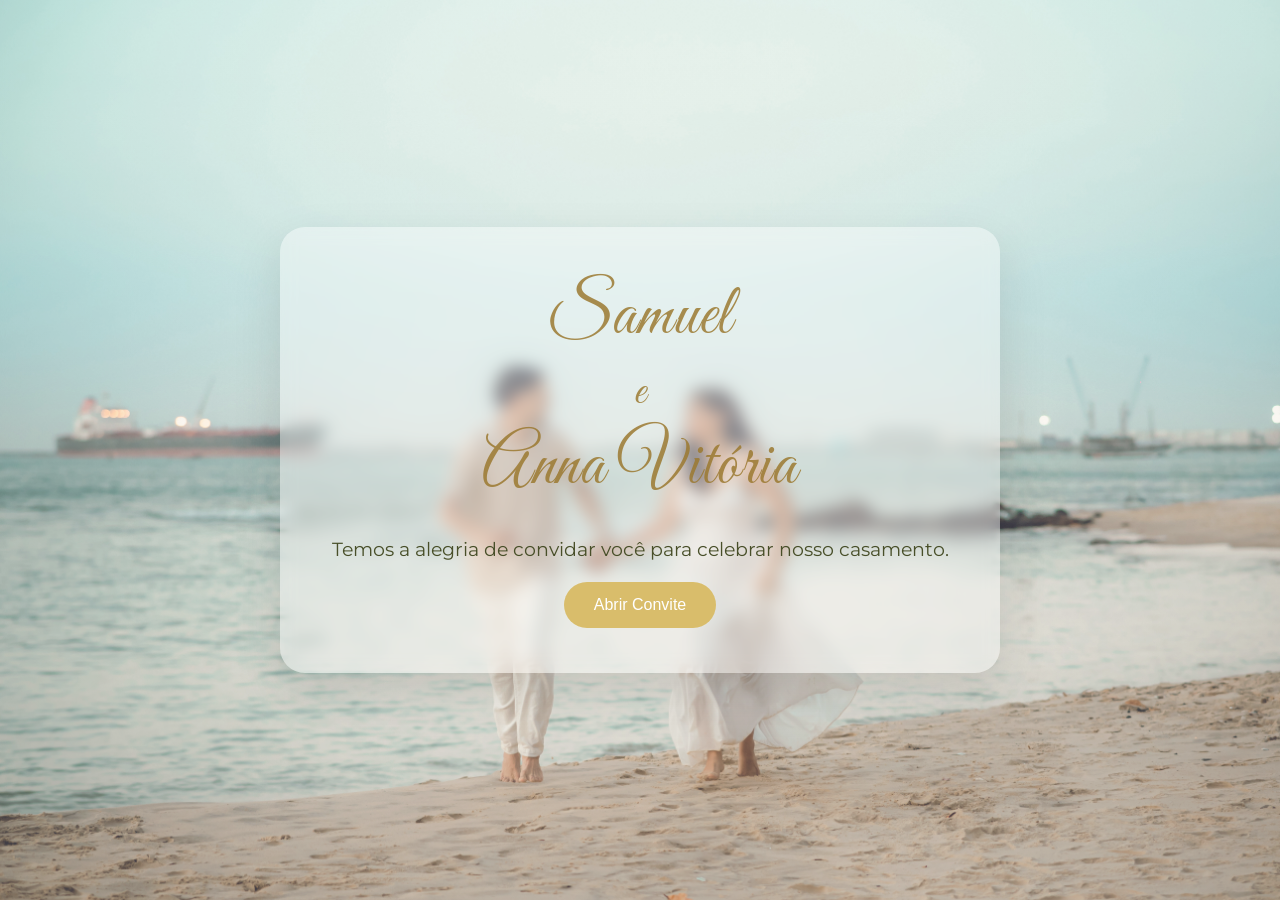
==== commit 730e8b00: "commit 17.09" ====
--- a/index.html
+++ b/index.html
@@ -1,4 +1,5 @@
 <!DOCTYPE html>
+
 <html lang="pt-BR">
 
 <head>
@@ -28,126 +29,400 @@
 
 
 <body>
-
-
-    <main class="book">
-
-
-        <!-- =========================
-             PÁGINA 1
-        ========================= -->
-
-        <section class="page active">
-
-            <div class="page-content">
-
-                <img
-                    class="hero-image"
-                    src="fotos/local.jpg"
-                    alt="Samuel e Anna Vitória"
-                    onerror="this.style.display='none'"
+    
+
+
+<main class="book">
+
+
+    <!-- =====================================
+         PÁGINA 1
+    ====================================== -->
+
+    <section class="page active">
+
+        <div class="page-content">
+
+            <img
+                class="hero-image"
+                src="img/local.jpg"
+                alt="Samuel e Anna Vitória"
+                onerror="this.style.display='none'"
+            >
+
+
+        <h1 class="nomes" id="acessoAdmin">
+
+            Samuel
+
+            <span>
+                e
+            </span>
+
+            Anna Vitória
+
+        </h1>
+
+
+            <p class="subtitle">
+
+                Temos a alegria de convidar você
+                para celebrar nosso casamento.
+
+            </p>
+
+
+            <button
+                type="button"
+                class="next-btn"
+            >
+
+                Abrir Convite
+
+            </button>
+
+        </div>
+
+    </section>
+
+    
+
+
+    <!-- =====================================
+     MANUAL DO CONVIDADO
+====================================== -->
+
+<section class="page">
+
+    <div class="page-content manual-convidado">
+
+        <p class="cha-etiqueta">
+            MANUAL DO
+        </p>
+
+        <h2 class="manual-titulo">
+            Convidado
+        </h2>
+
+        <div class="manual-grid">
+
+            <div class="manual-item">
+                <span>✓</span>
+                <p>CONFIRME A SUA PRESENÇA</p>
+            </div>
+
+            <div class="manual-item">
+                <span>⛪</span>
+                <p>PARTICIPE DA CERIMÔNIA</p>
+            </div>
+
+            <div class="manual-item">
+                <span>👰</span>
+                <p>BRANCO É A COR DA NOIVA</p>
+            </div>
+
+            <div class="manual-item destaque-amarelo">
+                <span>💛</span>
+                <p>AMARELO É A COR DAS MADRINHAS</p>
+            </div>
+
+            <div class="manual-item">
+                <span>🌸</span>
+                <p>NÃO LEVE A DECORAÇÃO PARA CASA</p>
+            </div>
+
+            <div class="manual-item">
+                <span>💌</span>
+                <p>CONVIDADO NÃO CONVIDA</p>
+            </div>
+
+            <div class="manual-item">
+                <span>🥂</span>
+                <p>APROVEITE BASTANTE</p>
+            </div>
+
+            <div class="manual-item">
+                <span>🎂</span>
+                <p>AGUARDE A LIBERAÇÃO DA MESA DOS DOCES</p>
+            </div>
+
+            <div class="manual-item">
+                <span>⏰</span>
+                <p>NÃO SE ATRASE. SEJA PONTUAL!</p>
+            </div>
+
+            <div class="manual-item">
+                <span>📷</span>
+                <p>NÃO ATRAPALHE O FOTÓGRAFO</p>
+            </div>
+
+            <div class="manual-item">
+                <span>💍</span>
+                <p>NÃO SAIA SEM SE DESPEDIR DOS NOIVOS</p>
+            </div>
+
+            <div class="manual-item">
+                <span>🔇</span>
+                <p>DEIXE O SEU CELULAR NO SILENCIOSO</p>
+            </div>
+
+            <div class="manual-item">
+                <span>🙂</span>
+                <p>NÃO FAÇA COMENTÁRIOS NEGATIVOS</p>
+            </div>
+
+        </div>
+
+
+        <div class="nav-buttons">
+
+            <button
+                type="button"
+                class="prev-btn"
+            >
+                Voltar
+            </button>
+
+            <button
+                type="button"
+                class="next-btn"
+            >
+                Continuar
+            </button>
+
+        </div>
+
+    </div>
+
+</section>
+
+
+
+    <!-- =====================================
+         PÁGINA 2
+    ====================================== -->
+
+    <section class="page">
+
+        <div class="page-content">
+
+            <p class="cha-etiqueta">
+                NOSSO GRANDE DIA
+            </p>
+
+
+            <h2>
+                Samuel & Anna Vitória
+            </h2>
+
+
+            <p>
+
+                Será uma alegria celebrar esse
+                momento tão especial ao lado
+                das pessoas que amamos.
+
+            </p>
+
+
+            <div class="data-casamento">
+
+                <strong>
+                    24
+                </strong>
+
+                <div>
+
+                    <span>
+                        JANEIRO
+                    </span>
+
+                    <small>
+                        2027
+                    </small>
+
+                </div>
+
+            </div>
+
+
+            <p>
+                Domingo · 15h30
+            </p>
+
+
+            <button
+                type="button"
+                class="maps-btn"
+                id="btnLocalizacao"
+            >
+
+                Ver localização
+
+            </button>
+
+
+            <div class="nav-buttons">
+
+                <button
+                    type="button"
+                    class="prev-btn"
                 >
-
-
-                <h1 class="nomes">
-
-                    Samuel
-
-                    <span>
-                        e
-                    </span>
-
-                    Anna Vitória
-
-                </h1>
-
-
-                <p class="subtitle">
-
-                    Temos a alegria de convidar você
-                    para celebrar nosso casamento.
-
-                </p>
+                    Voltar
+                </button>
 
 
                 <button
                     type="button"
                     class="next-btn"
                 >
-
-                    Abrir Convite
-
+                    Continuar
                 </button>
 
             </div>
 
-        </section>
-
-
-
-        <!-- =========================
-             PÁGINA 2
-        ========================= -->
-
-        <section class="page">
-
-            <div class="page-content">
-
-
-                <p class="cha-etiqueta">
-                    NOSSO GRANDE DIA
-                </p>
-
-
-                <h2>
-                    Samuel & Anna Vitória
-                </h2>
-
-
-                <p>
-
-                    Será uma alegria celebrar esse
-                    momento tão especial ao lado
-                    das pessoas que amamos.
-
-                </p>
-
-
-                <div class="data-casamento">
-
-                    <strong>
-                        24
-                    </strong>
-
-                    <div>
-
-                        <span>
-                            JANEIRO
-                        </span>
-
-                        <small>
-                            2027
-                        </small>
-
-                    </div>
-
-                </div>
-
-
-                <p>
-
-                    Domingo · 15h30
-
-                </p>
+        </div>
+
+    </section>
+
+
+<!-- =========================
+     PÁGINA DE FOTOS
+========================= -->
+
+<section class="page pagina-fotos">
+
+    <div class="page-content">
+
+        <span class="subtitulo-fotos">
+            NOSSA HISTÓRIA
+        </span>
+
+        <h2>Momentos que ficam ❤️</h2>
+
+        <p class="texto-fotos">
+            Algumas lembranças do nosso amor,
+            registradas para sempre.
+        </p>
+
+        <div class="galeria-polaroid">
+
+            <div class="foto-polaroid foto-inclinada-esquerda">
+                <img src="img/img/foto1.jpg"
+                     alt="Samuel e Anna Vitória">
+                <span>Nosso amor</span>
+            </div>
+
+            <div class="foto-polaroid foto-inclinada-direita">
+                <img src="img/img/foto6.jpg"
+                     alt="Samuel e Anna Vitória">
+                <span>Você e eu</span>
+            </div>
+
+            <div class="foto-polaroid foto-inclinada-direita">
+                <img src="img/img/foto7.jpg"
+                     alt="Samuel e Anna Vitória">
+                <span>Momentos especiais</span>
+            </div>
+
+            <div class="foto-polaroid foto-inclinada-esquerda">
+                <img src="img/img/foto4.jpg"
+                     alt="Samuel e Anna Vitória">
+                <span>Para sempre</span>
+            </div>
+
+            <div class="foto-polaroid foto-inclinada-esquerda">
+                <img src="img/img/foto4.jpg"
+                     alt="Samuel e Anna Vitória">
+                <span>Nosso amor</span>
+            </div>
+
+            <div class="foto-polaroid foto-inclinada-esquerda">
+                <img src="img/img/foto9.jpg"
+                     alt="Samuel e Anna Vitória">
+                <span>Nosso amor</span>
+            </div>
+
+        </div>
+
+        <div class="nav-buttons">
+
+            <button class="prev-btn">Voltar</button>
+
+            <button class="next-btn">Continuar</button>
+
+        </div>
+
+    </div>
+
+</section>
+
+
+
+    <!-- =====================================
+         PÁGINA 3
+    ====================================== -->
+
+    <section class="page">
+
+        <div class="page-content">
+
+            <p class="convite-aviso">
+
+                Este convite é pessoal,
+                individual e intransferível.
+
+            </p>
+
+
+            <p>
+
+                A confirmação de presença é válida
+                apenas para o convidado identificado.
+
+            </p>
+
+
+            <!-- =================================
+                 FORMULÁRIO
+            ================================== -->
+
+            <div id="paginaConfirmacao">
+
+                <input
+                    type="text"
+                    id="nome"
+                    placeholder="Seu nome completo"
+                    autocomplete="name"
+                >
+
+
+                <input
+                    type="tel"
+                    id="telefone"
+                    placeholder="Seu telefone"
+                    autocomplete="tel"
+                >
+
+
+                <label class="checkbox">
+
+                    <input
+                        type="checkbox"
+                        id="confirmacao"
+                    >
+
+                    Confirmo minha presença
+
+                </label>
 
 
                 <button
                     type="button"
-                    class="maps-btn"
-                    id="btnLocalizacao"
+                    id="btnConfirmar"
                 >
 
-                    Ver localização
+                    Confirmar presença
 
                 </button>
 
@@ -158,87 +433,50 @@
                         type="button"
                         class="prev-btn"
                     >
+
                         Voltar
+
                     </button>
+
+                </div>
+
+            </div>
+
+
+
+            <!-- =================================
+                 CONFIRMADO
+            ================================== -->
+
+            <div
+                id="paginaConfirmada"
+                style="display:none;"
+            >
+
+                <div class="confirmado-box">
+
+                    <span class="confirmado-icone">
+                        ✓
+                    </span>
+
+
+                    <h2>
+                        Sua presença já foi confirmada ❤️
+                    </h2>
+
+
+                    <p>
+                        Obrigado por confirmar
+                        sua presença.
+                    </p>
 
 
                     <button
                         type="button"
-                        class="next-btn"
+                        id="btnCasaNova"
                     >
-                        Continuar
-                    </button>
-
-                </div>
-
-            </div>
-
-        </section>
-
-
-
-        <!-- =========================
-             PÁGINA 3
-        ========================= -->
-
-        <section class="page">
-
-            <div class="page-content">
-
-
-                <p class="convite-aviso">
-
-                    Este convite é pessoal,
-                    individual e intransferível.
-
-                </p>
-
-
-                <p>
-
-                    A confirmação de presença é válida
-                    apenas para o convidado identificado.
-
-                </p>
-
-
-                <div id="paginaConfirmacao">
-
-
-                    <input
-                        type="text"
-                        id="nome"
-                        placeholder="Seu nome completo"
-                        autocomplete="name"
-                    >
-
-
-                    <input
-                        type="tel"
-                        id="telefone"
-                        placeholder="Seu telefone"
-                        autocomplete="tel"
-                    >
-
-
-                    <label class="checkbox">
-
-                        <input
-                            type="checkbox"
-                            id="confirmacao"
-                        >
-
-                        Confirmo minha presença
-
-                    </label>
-
-
-                    <button
-                        type="button"
-                        id="btnConfirmar"
-                    >
-
-                        Confirmar presença
+
+                        Chá de Casa Nova
 
                     </button>
 
@@ -258,81 +496,21 @@
 
                 </div>
 
-
-
-                <!-- =========================
-                     JÁ CONFIRMADO
-                ========================= -->
-
-                <div
-                    id="paginaConfirmada"
-                    style="display:none;"
-                >
-
-                    <div class="confirmado-box">
-
-                        <span class="confirmado-icone">
-                            ✓
-                        </span>
-
-
-                        <h2>
-                            Sua presença já foi confirmada ❤️
-                        </h2>
-
-
-                        <p>
-                            Obrigado por confirmar
-                            sua presença.
-                        </p>
-
-
-                        <button
-                            type="button"
-                            id="btnCasaNova"
-                        >
-
-                            Chá de Casa Nova
-
-                        </button>
-
-
-                        <div class="nav-buttons">
-
-                            <button
-                                type="button"
-                                class="prev-btn"
-                            >
-
-                                Voltar
-
-                            </button>
-
-                        </div>
-
-                    </div>
-
-                </div>
-
-            </div>
-
-        </section>
-
-
-
-    </main>
-
-
-    <div
-        id="countdown"
-        style="display:none;"
-    ></div>
-
-
-    <script
-        type="module"
-        src="scripts.js"
-    ></script>
+            </div>
+
+        </div>
+
+    </section>
+
+</main>
+
+
+
+<script
+    type="module"
+    src="scripts.js"
+></script>
+
 
 </body>
 
--- a/styles.css
+++ b/styles.css
@@ -9,7 +9,7 @@
 
     font-family: 'Montserrat', sans-serif;
 
-    color: #979E6B;
+    color: #484f29;
 
     overflow-x: hidden;
 
@@ -18,7 +18,7 @@
     rgba(255,255,255,.15),
     rgba(255,255,255,.15)
     ),
-    url("img/fundo.jpeg");
+    url("img/fundo1.jpg");
 
     background-size:cover;
 
@@ -138,7 +138,7 @@
 
     font-weight:400;
 
-    color:#d9bd6b;
+    color:#9b7930;
 
     letter-spacing:1px;
 
@@ -196,7 +196,7 @@
 
     font-size: 3rem;
 
-    color: #d9bd6b;
+    color: #9b7930;
 
     margin-bottom: 25px;
 
@@ -5383,4 +5383,1189 @@
 
     }
 
+}
+
+/* ==========================================
+   PROGRESSO LUA DE MEL
+========================================== */
+
+.progresso-lua {
+
+    margin-top: 20px;
+
+    padding: 14px 0 6px;
+
+}
+
+
+.progresso-topo {
+
+    display: flex;
+
+    align-items: center;
+
+    justify-content: space-between;
+
+    gap: 12px;
+
+    margin-bottom: 8px;
+
+}
+
+
+.progresso-topo span {
+
+    font-size: 0.78rem;
+
+    color: #777;
+
+    letter-spacing: 0.04em;
+
+}
+
+
+.percentual-lua {
+
+    font-family:
+        "Cormorant Garamond",
+        serif;
+
+    font-size: 1.2rem;
+
+    font-weight: 600;
+
+}
+
+
+.barra-progresso {
+
+    width: 100%;
+
+    height: 7px;
+
+    background:
+        rgba(120, 95, 70, 0.14);
+
+    border-radius: 20px;
+
+    overflow: hidden;
+
+}
+
+
+.barra-progresso-preenchida {
+
+    height: 100%;
+
+    width: 0;
+
+    background:
+        linear-gradient(
+            90deg,
+            #a98f72,
+            #80664d
+        );
+
+    border-radius: 20px;
+
+    transition:
+        width 0.8s ease;
+
+}
+
+
+.progresso-lua small {
+
+    display: block;
+
+    margin-top: 8px;
+
+    font-size: 0.72rem;
+
+    color: #999;
+
+    line-height: 1.5;
+
+}
+
+/* ==========================================
+   MODAIS
+========================================== */
+
+.modal-contribuicao {
+
+    position: fixed;
+
+    inset: 0;
+
+    background: rgba(40, 32, 25, 0.55);
+
+    backdrop-filter: blur(8px);
+
+    display: flex;
+
+    align-items: center;
+
+    justify-content: center;
+
+    padding: 20px;
+
+    opacity: 0;
+
+    visibility: hidden;
+
+    pointer-events: none;
+
+    transition: 0.3s ease;
+
+    z-index: 9999;
+
+}
+
+
+.modal-contribuicao.aberto {
+
+    opacity: 1;
+
+    visibility: visible;
+
+    pointer-events: auto;
+
+}
+
+
+.modal-conteudo {
+
+    width: min(
+        100%,
+        450px
+    );
+
+    background: #fffdf9;
+
+    border-radius: 24px;
+
+    padding: 35px;
+
+    position: relative;
+
+    text-align: center;
+
+    box-shadow:
+        0 25px 80px
+        rgba(0,0,0,.25);
+
+}
+
+
+.modal-fechar {
+
+    position: absolute;
+
+    right: 18px;
+
+    top: 14px;
+
+    border: 0;
+
+    background: transparent;
+
+    font-size: 30px;
+
+    cursor: pointer;
+
+    color: #6f6257;
+
+}
+
+
+.modal-conteudo input {
+
+    width: 100%;
+
+    box-sizing: border-box;
+
+    padding: 15px 16px;
+
+    border-radius: 12px;
+
+    border: 1px solid #ded5ca;
+
+    margin: 20px 0 12px;
+
+    font-family: inherit;
+
+    font-size: 16px;
+
+    outline: none;
+
+}
+
+
+.modal-conteudo input:focus {
+
+    border-color: #c7a96b;
+
+    box-shadow:
+        0 0 0 3px
+        rgba(199,169,107,.15);
+
+}
+
+
+.modal-conteudo button:not(.modal-fechar) {
+
+    width: 100%;
+
+    border: 0;
+
+    border-radius: 30px;
+
+    padding: 14px 20px;
+
+    background: #d8b76b;
+
+    color: white;
+
+    cursor: pointer;
+
+    font-family: inherit;
+
+    transition: .25s;
+
+}
+
+
+.modal-conteudo button:not(.modal-fechar):hover {
+
+    transform: translateY(-2px);
+
+}
+
+
+.modal-meta {
+
+    color: #8a7c70;
+
+    font-size: 14px;
+
+}
+
+
+.item-resumo {
+
+    padding: 14px 0;
+
+    border-bottom:
+        1px solid #eee4d9;
+
+}
+
+
+.item-resumo div {
+
+    display: flex;
+
+    justify-content: space-between;
+
+    gap: 20px;
+
+}
+
+
+.item-resumo small {
+
+    color: #8a7c70;
+
+}
+
+
+.resumo-total {
+
+    display: flex;
+
+    justify-content: space-between;
+
+    padding: 20px 0;
+
+    font-size: 18px;
+
+}
+
+
+/* ==========================================
+   PROGRESSO LUA DE MEL
+========================================== */
+
+.progresso-lua {
+
+    margin: 20px 0;
+
+}
+
+
+.progresso-topo {
+
+    display: flex;
+
+    justify-content: space-between;
+
+    align-items: center;
+
+    margin-bottom: 8px;
+
+}
+
+
+.progresso-topo strong {
+
+    font-size: 18px;
+
+}
+
+
+.progresso-barra {
+
+    height: 9px;
+
+    width: 100%;
+
+    background: #eee6dc;
+
+    border-radius: 20px;
+
+    overflow: hidden;
+
+}
+
+
+.progresso-preenchimento {
+
+    height: 100%;
+
+    width: 0;
+
+    background: #d6b36b;
+
+    border-radius: 20px;
+
+    transition: width .7s ease;
+
+}
+
+
+.progresso-lua small {
+
+    display: block;
+
+    margin-top: 8px;
+
+    color: #8b7d71;
+
+}
+
+
+/* ==========================================
+   PRESENTE RESERVADO
+========================================== */
+
+.presente-reservado {
+
+    opacity: .72;
+
+}
+
+
+.presente-reservado .btn-contribuir {
+
+    background: #b9afa4;
+
+    cursor: not-allowed;
+
+}
+
+
+/* ==========================================
+   ADMIN
+========================================== */
+
+.pagina-admin {
+
+    background: #f6f1eb;
+
+    color: #4d443c;
+
+    min-height: 100vh;
+
+}
+
+
+.admin-login {
+
+    min-height: 100vh;
+
+    display: flex;
+
+    align-items: center;
+
+    justify-content: center;
+
+    padding: 25px;
+
+}
+
+
+.admin-login-box {
+
+    width: min(
+        100%,
+        420px
+    );
+
+    background: #fffdf9;
+
+    border-radius: 24px;
+
+    padding: 40px;
+
+    box-shadow:
+        0 20px 70px
+        rgba(0,0,0,.12);
+
+    text-align: center;
+
+}
+
+
+.admin-login-box h1 {
+
+    font-family:
+        "Cormorant Garamond",
+        serif;
+
+    font-size: 38px;
+
+    font-weight: 400;
+
+}
+
+
+.admin-login-box input {
+
+    width: 100%;
+
+    box-sizing: border-box;
+
+    padding: 14px;
+
+    margin: 8px 0;
+
+    border-radius: 10px;
+
+    border:
+        1px solid #ded5ca;
+
+    font-family: inherit;
+
+}
+
+
+.admin-login-box button {
+
+    width: 100%;
+
+    margin-top: 12px;
+
+    padding: 14px;
+
+    border: 0;
+
+    border-radius: 30px;
+
+    background: #d8b76b;
+
+    color: white;
+
+    cursor: pointer;
+
+}
+
+
+.admin-erro {
+
+    color: #b34a4a;
+
+    min-height: 20px;
+
+}
+
+
+.admin-painel {
+
+    width: min(
+        1400px,
+        calc(100% - 30px)
+    );
+
+    margin: auto;
+
+    padding: 35px 0 60px;
+
+}
+
+
+.admin-header {
+
+    display: flex;
+
+    align-items: center;
+
+    justify-content: space-between;
+
+    gap: 20px;
+
+    margin-bottom: 30px;
+
+}
+
+
+.admin-header h1 {
+
+    font-family:
+        "Cormorant Garamond",
+        serif;
+
+    font-size: 42px;
+
+    font-weight: 400;
+
+    margin: 0;
+
+}
+
+
+.admin-header-acoes {
+
+    display: flex;
+
+    gap: 10px;
+
+}
+
+
+.admin-header button,
+.admin-secao-topo button {
+
+    border: 0;
+
+    border-radius: 25px;
+
+    padding: 11px 18px;
+
+    background: #d8b76b;
+
+    color: white;
+
+    cursor: pointer;
+
+}
+
+
+.admin-resumo {
+
+    display: grid;
+
+    grid-template-columns:
+        repeat(4, 1fr);
+
+    gap: 18px;
+
+    margin-bottom: 25px;
+
+}
+
+
+.admin-card-resumo {
+
+    background: #fffdf9;
+
+    padding: 25px;
+
+    border-radius: 18px;
+
+    box-shadow:
+        0 8px 30px
+        rgba(0,0,0,.05);
+
+}
+
+
+.admin-card-resumo span {
+
+    display: block;
+
+    color: #8a7c70;
+
+    font-size: 13px;
+
+    margin-bottom: 10px;
+
+}
+
+
+.admin-card-resumo strong {
+
+    font-size: 28px;
+
+    font-weight: 500;
+
+}
+
+
+.admin-secao {
+
+    background: #fffdf9;
+
+    border-radius: 22px;
+
+    padding: 25px;
+
+    margin-bottom: 25px;
+
+    box-shadow:
+        0 8px 30px
+        rgba(0,0,0,.05);
+
+}
+
+
+.admin-secao-topo {
+
+    display: flex;
+
+    align-items: center;
+
+    justify-content: space-between;
+
+    gap: 20px;
+
+    margin-bottom: 20px;
+
+}
+
+
+.admin-secao-topo h2 {
+
+    font-family:
+        "Cormorant Garamond",
+        serif;
+
+    font-size: 32px;
+
+    font-weight: 400;
+
+    margin: 0;
+
+}
+
+
+.admin-lua-grid {
+
+    display: grid;
+
+    grid-template-columns:
+        repeat(3, 1fr);
+
+    gap: 15px;
+
+    margin-bottom: 20px;
+
+}
+
+
+.admin-lua-grid > div {
+
+    padding: 20px;
+
+    background: #f7f2ec;
+
+    border-radius: 15px;
+
+}
+
+
+.admin-lua-grid span {
+
+    display: block;
+
+    font-size: 13px;
+
+    color: #8a7c70;
+
+    margin-bottom: 7px;
+
+}
+
+
+.admin-lua-grid strong {
+
+    font-size: 22px;
+
+}
+
+
+.btn-secundario {
+
+    border: 1px solid #d4c1a2;
+
+    background: transparent;
+
+    color: #7d6849;
+
+    border-radius: 25px;
+
+    padding: 10px 18px;
+
+    cursor: pointer;
+
+}
+
+
+.admin-tabela {
+
+    overflow-x: auto;
+
+}
+
+
+.admin-tabela-cabecalho,
+.admin-tabela-linha {
+
+    min-width: 850px;
+
+    display: grid;
+
+    grid-template-columns:
+        1.5fr
+        1.3fr
+        1.2fr
+        1.2fr
+        .8fr;
+
+    gap: 15px;
+
+    align-items: center;
+
+}
+
+
+.admin-tabela-cabecalho {
+
+    padding: 12px;
+
+    font-size: 12px;
+
+    text-transform: uppercase;
+
+    color: #9b8c7e;
+
+    border-bottom:
+        1px solid #eee4da;
+
+}
+
+
+.admin-tabela-linha {
+
+    padding: 15px 12px;
+
+    border-bottom:
+        1px solid #f0e8df;
+
+}
+
+
+.btn-excluir {
+
+    border: 0;
+
+    background: #b85c5c;
+
+    color: white;
+
+    border-radius: 18px;
+
+    padding: 7px 12px;
+
+    cursor: pointer;
+
+}
+
+
+@media (
+    max-width: 800px
+) {
+
+    .admin-resumo {
+
+        grid-template-columns:
+            repeat(2, 1fr);
+
+    }
+
+
+    .admin-lua-grid {
+
+        grid-template-columns:
+            1fr;
+
+    }
+
+
+    .admin-header {
+
+        flex-direction: column;
+
+        align-items: flex-start;
+
+    }
+
+}
+
+
+@media (
+    max-width: 500px
+) {
+
+    .admin-resumo {
+
+        grid-template-columns:
+            1fr;
+
+    }
+
+
+    .modal-conteudo {
+
+        padding: 28px 20px;
+
+    }
+
+}
+
+/* ==========================================
+   MANUAL DO CONVIDADO
+========================================== */
+
+.manual-convidado {
+    max-width: 900px;
+}
+
+.manual-titulo {
+    font-family: "Great Vibes", cursive;
+    font-size: clamp(3.5rem, 8vw, 6rem);
+    color: #b58b38;
+    margin-bottom: 40px;
+}
+
+.manual-grid {
+    display: grid;
+    grid-template-columns: repeat(2, 1fr);
+    gap: 18px;
+}
+
+.manual-item {
+    display: flex;
+    align-items: center;
+    gap: 15px;
+
+    padding: 18px;
+
+    background: rgba(255, 255, 255, 0.45);
+
+    border-radius: 15px;
+
+    text-align: left;
+
+    border: 1px solid
+        rgba(181, 139, 56, 0.15);
+}
+
+.manual-item span {
+    width: 45px;
+    min-width: 45px;
+
+    height: 45px;
+
+    display: flex;
+    align-items: center;
+    justify-content: center;
+
+    border-radius: 50%;
+
+    font-size: 1.5rem;
+
+    background: rgba(255, 255, 255, 0.7);
+}
+
+.manual-item p {
+    font-size: 0.78rem;
+
+    line-height: 1.5;
+
+    letter-spacing: 1px;
+
+    color: #5f564f;
+}
+
+.destaque-amarelo {
+    border: 1px solid
+        rgba(214, 179, 80, 0.55);
+
+    background:
+        rgba(255, 245, 200, 0.45);
+}
+
+.destaque-amarelo span {
+    background:
+        rgba(255, 224, 95, 0.35);
+}
+
+
+/* MOBILE */
+
+@media (max-width: 650px) {
+
+    .manual-grid {
+        grid-template-columns: 1fr;
+    }
+
+    .manual-convidado {
+        padding: 30px 20px;
+    }
+
+    .manual-titulo {
+        margin-bottom: 30px;
+    }
+
+    .manual-item {
+        padding: 14px;
+    }
+
+    .manual-item p {
+        font-size: 0.7rem;
+    }
+
+}
+
+/* =====================================
+   MODAL ONDE COMPRAR
+===================================== */
+
+.modal-compra-conteudo {
+    width: min(90%, 500px);
+    max-height: 85vh;
+    overflow-y: auto;
+}
+
+
+.lista-links-compra {
+    display: flex;
+    flex-direction: column;
+    gap: 12px;
+    margin: 25px 0;
+    width: 100%;
+}
+
+
+.link-loja-compra {
+    display: flex;
+    align-items: center;
+    justify-content: space-between;
+
+    width: 100%;
+    box-sizing: border-box;
+
+    padding: 16px 18px;
+
+    text-decoration: none;
+
+    border: 1px solid rgba(0, 0, 0, 0.12);
+    border-radius: 12px;
+
+    color: inherit;
+
+    cursor: pointer;
+
+    transition: 0.2s;
+}
+
+
+.link-loja-compra span:first-child {
+    margin-right: 12px;
+    font-size: 22px;
+}
+
+
+.link-loja-compra strong {
+    flex: 1;
+    text-align: left;
+}
+
+
+.link-loja-compra .seta-loja {
+    font-size: 22px;
+    margin-left: 10px;
+}
+
+
+.link-loja-compra:active {
+    transform: scale(0.98);
+}
+
+
+.btn-reservar-depois {
+    width: 100%;
+    margin-top: 10px;
+}
+
+
+/* =====================================
+   CELULAR
+===================================== */
+
+@media (max-width: 600px) {
+
+    .modal-contribuicao {
+        padding: 15px;
+        box-sizing: border-box;
+    }
+
+
+    .modal-compra-conteudo {
+        width: 100%;
+        max-width: 100%;
+        max-height: 90vh;
+
+        padding: 25px 18px;
+
+        box-sizing: border-box;
+
+        overflow-y: auto;
+    }
+
+
+    .lista-links-compra {
+        width: 100%;
+        gap: 10px;
+    }
+
+
+    .link-loja-compra {
+        width: 100%;
+        min-height: 58px;
+
+        padding: 14px;
+
+        font-size: 15px;
+
+        box-sizing: border-box;
+    }
+
+
+    .link-loja-compra strong {
+        font-size: 15px;
+    }
+
+
+    .btn-reservar-depois {
+        width: 100%;
+        min-height: 52px;
+    }
+
+}
+
+/* =========================
+   GALERIA POLAROID
+========================= */
+
+.pagina-fotos h2 {
+    margin-bottom: 10px;
+}
+
+.subtitulo-fotos {
+    color: #9b7930;
+    font-size: 13px;
+    letter-spacing: 4px;
+    font-weight: bold;
+}
+
+.texto-fotos {
+    margin-bottom: 30px;
+}
+
+.galeria-polaroid {
+    display: grid;
+    grid-template-columns: repeat(2, 1fr);
+    gap: 25px;
+    padding: 10px;
+}
+
+.foto-polaroid {
+    background: #fff;
+    padding: 10px 10px 18px;
+    box-shadow: 0 8px 20px rgba(0, 0, 0, .15);
+    transition: .3s ease;
+}
+
+.foto-polaroid img {
+    width: 100%;
+    height: 190px;
+    object-fit: cover;
+    display: block;
+}
+
+.foto-polaroid span {
+    display: block;
+    margin-top: 12px;
+    font-family: 'Great Vibes', cursive;
+    font-size: 22px;
+    color: #79665a;
+}
+
+.foto-inclinada-esquerda {
+    transform: rotate(-3deg);
+}
+
+.foto-inclinada-direita {
+    transform: rotate(3deg);
+}
+
+.foto-polaroid:hover {
+    transform: rotate(0deg) translateY(-5px);
+}
+
+/* =========================
+   CELULAR
+========================= */
+
+@media (max-width: 768px) {
+
+    .galeria-polaroid {
+        gap: 15px;
+        padding: 5px;
+    }
+
+    .foto-polaroid {
+        padding: 7px 7px 14px;
+    }
+
+    .foto-polaroid img {
+        height: 140px;
+    }
+
+    .foto-polaroid span {
+        font-size: 18px;
+    }
+
 }
